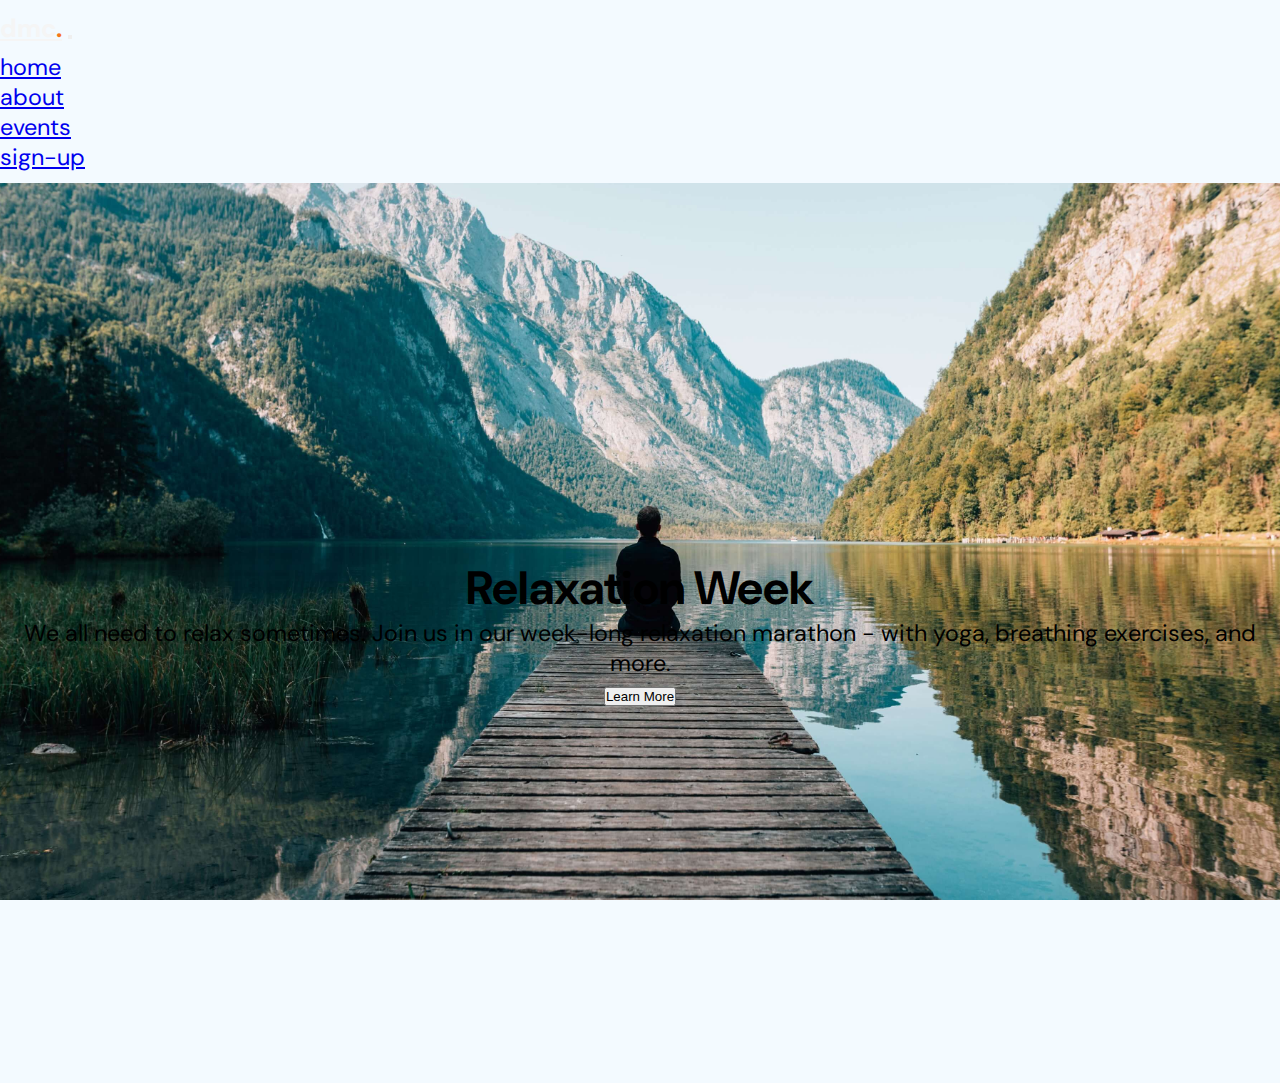
==== about.html @ 1278add2 "Start hero page" ====
<!DOCTYPE html>
<html lang="en">
  <head>
    <meta charset="UTF-8" />
    <meta http-equiv="X-UA-Compatible" content="IE=edge" />
    <meta name="viewport" content="width=device-width, initial-scale=1.0" />
    <link
      href="https://cdn.jsdelivr.net/npm/bootstrap@5.1.3/dist/css/bootstrap.min.css"
      rel="stylesheet"
      integrity="sha384-1BmE4kWBq78iYhFldvKuhfTAU6auU8tT94WrHftjDbrCEXSU1oBoqyl2QvZ6jIW3"
      crossorigin="anonymous"
    />
    <link rel="stylesheet" href="css/style.min.css" />
    <title>Home</title>
  </head>
  <body>
    <main>
      <nav class="navbar navbar-expand-lg navbar-dark fixed-top" id="nav">
        <div class="container">
          <a class="navbar-brand" id="icon" href="index.html"
            >dmc<span>.</span></a
          >
          <button
            class="navbar-toggler"
            type="button"
            data-bs-toggle="collapse"
            data-bs-target="#navbarSupportedContent"
            aria-controls="navbarSupportedContent"
            aria-expanded="false"
            aria-label="Toggle navigation"
          >
            <span class="navbar-toggler-icon"></span>
          </button>
          <div
            class="collapse navbar-collapse justify-content-end"
            id="navbarSupportedContent"
          >
            <ul class="navbar-nav mb-2 mb-lg-0">
              <li class="nav-item">
                <a class="nav-link" href="index.html">home</a>
              </li>
              <li class="nav-item">
                <a class="nav-link active" aria-current="page" href="about.html"
                  >about</a
                >
              </li>
              <li class="nav-item">
                <a class="nav-link" href="events.html">events</a>
              </li>
              <li class="nav-item">
                <a class="nav-link" href="sign-up.html">sign-up</a>
              </li>
            </ul>
          </div>
        </div>
      </nav>
      <div class="container hero">
        <div class="row">
          <h1 class="hero__title">Relaxation Week</h1>
          <p class="hero__subtitle">
            We all need to relax sometimes. Join us in our week-long relaxation
            marathon - with yoga, breathing exercises, and more.
          </p>
          <button class="hero__button">
            <span class="hero__button_texts">Learn More</span>
          </button>
        </div>
      </div>
    </main>
    <script
      src="https://cdn.jsdelivr.net/npm/bootstrap@5.1.3/dist/js/bootstrap.bundle.min.js"
      integrity="sha384-ka7Sk0Gln4gmtz2MlQnikT1wXgYsOg+OMhuP+IlRH9sENBO0LRn5q+8nbTov4+1p"
      crossorigin="anonymous"
    ></script>
  </body>
</html>
---- css/style.min.css ----
@import url("https://fonts.googleapis.com/css2?family=DM+Sans:wght@400;500;700&display=swap");*{padding:0;margin:0;box-sizing:border-box}html{scroll-behavior:smooth;font-size:16px}@media (min-width: 300px) and (max-width: 1499px){html{font-size:20.5px;font-size:calc( 16px + (25 - 16) * (100vw - 300px) / (1500 - 300))}}@media (min-width: 1500px){html{font-size:25px}}body{font-family:"DM Sans", sans-serif;color:black;background-color:#f3faff}#icon{font-weight:700;color:#f5f5f5;font-size:1.1rem}#icon span{color:#f5761a}.nav-item{font-size:1rem !important}.navbar-toggler:focus,.navbar-toggler:active,.navbar-toggler-icon:focus{outline:none;box-shadow:none}.navbar-dark .navbar-toggler{border-color:rgba(255,255,255,0)}.navbar-nav{padding-top:0.3rem}.navActive{background-color:#1e5b6d !important;padding-top:0.1rem !important;padding-bottom:0.1rem !important;box-shadow:0px 5px 23px 0px #16191e !important;transition:all 300ms ease-in}.navbar{background-color:transparent;padding-top:0.5rem;padding-bottom:0.5rem;box-shadow:0px 0px 0px 0px #16191e;transition:background-color 250ms ease-out, padding-top 250ms ease-out, padding-bottom 250ms ease-out, box-shadow 100ms ease-out}.hero{height:100vh;width:100vw;display:flex;justify-content:center;align-items:center;text-align:center;background-image:url("../img/s-migaj-Yui5vfKHuzs-unsplash.jpg");background-size:cover;background-position:center center;background-repeat:no-repeat;background-attachment:fixed}
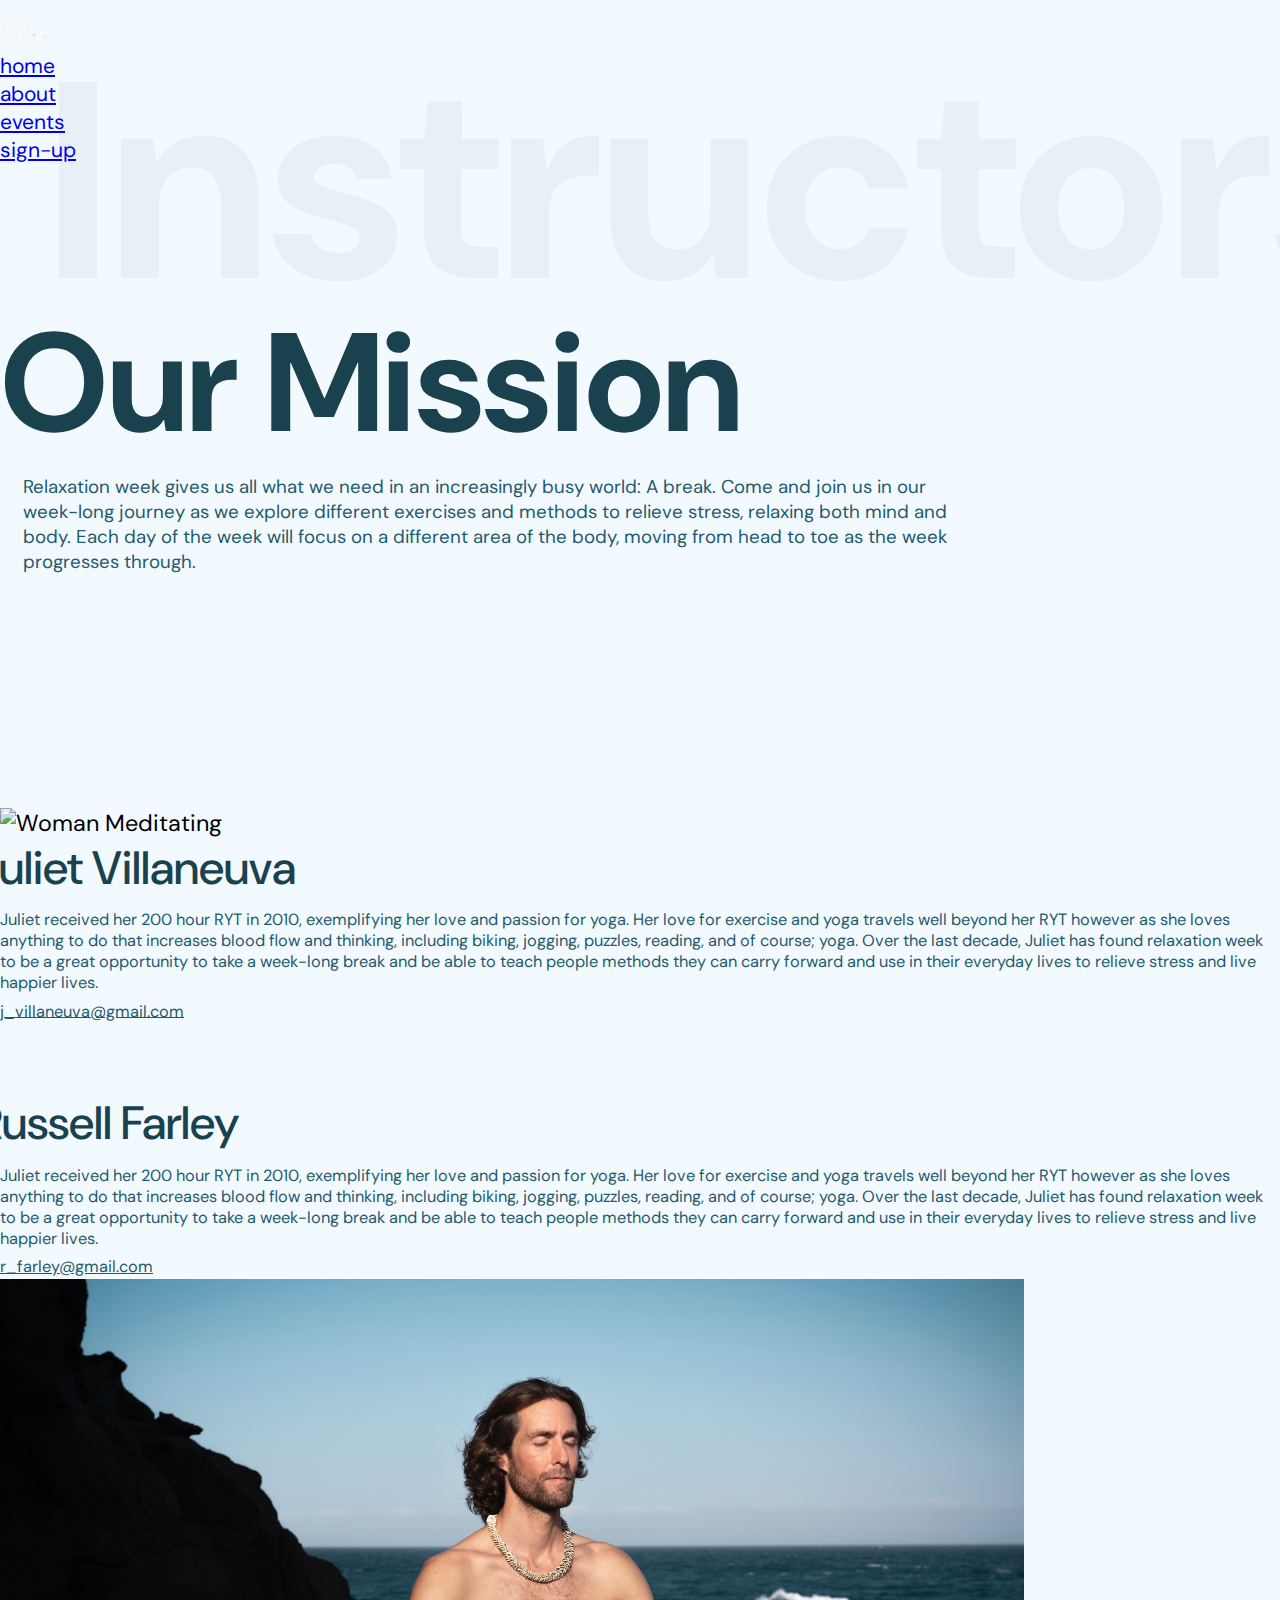
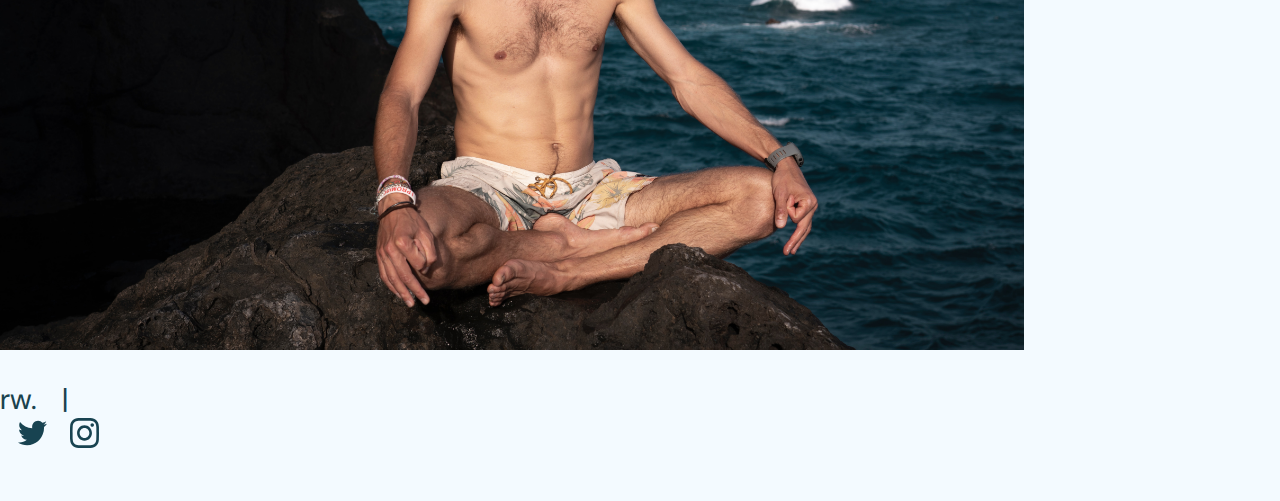
==== commit 049be6c6: "Finish instructors" ====
--- a/about.html
+++ b/about.html
@@ -18,7 +18,7 @@
       <nav class="navbar navbar-expand-lg navbar-dark fixed-top" id="nav">
         <div class="container">
           <a class="navbar-brand" id="icon" href="index.html"
-            >dmc<span>.</span></a
+            >rw<span>.</span></a
           >
           <button
             class="navbar-toggler"
@@ -37,12 +37,12 @@
           >
             <ul class="navbar-nav mb-2 mb-lg-0">
               <li class="nav-item">
-                <a class="nav-link" href="index.html">home</a>
+                <a class="nav-link active" aria-current="page" href="index.html"
+                  >home</a
+                >
               </li>
               <li class="nav-item">
-                <a class="nav-link active" aria-current="page" href="about.html"
-                  >about</a
-                >
+                <a class="nav-link" href="about.html">about</a>
               </li>
               <li class="nav-item">
                 <a class="nav-link" href="events.html">events</a>
@@ -54,16 +54,112 @@
           </div>
         </div>
       </nav>
-      <div class="container hero">
-        <div class="row">
-          <h1 class="hero__title">Relaxation Week</h1>
-          <p class="hero__subtitle">
-            We all need to relax sometimes. Join us in our week-long relaxation
-            marathon - with yoga, breathing exercises, and more.
-          </p>
-          <button class="hero__button">
-            <span class="hero__button_texts">Learn More</span>
-          </button>
+
+      <div class="container-fluid mission">
+        <div class="container">
+          <div class="row">
+            <div class="col-lg-12">
+              <h1 class="mission__title">Our Mission</h1>
+            </div>
+          </div>
+          <div class="row">
+            <div class="col-lg-12">
+              <p class="mission__text">
+                Relaxation week gives us all what we need in an increasingly
+                busy world: A break. Come and join us in our week-long journey
+                as we explore different exercises and methods to relieve stress,
+                relaxing both mind and body. Each day of the week will focus on
+                a different area of the body, moving from head to toe as the
+                week progresses through.
+              </p>
+            </div>
+          </div>
+        </div>
+      </div>
+
+      <div class="container-fluid instructors position-relative">
+        <div class="container">
+          <div class="row">
+            <div class="col-lg-12">
+              <h1 class="instructors__title">Instructors</h1>
+            </div>
+          </div>
+          <div class="row instructors__woman">
+            <div class="col-lg-6 d-flex justify-content-start">
+              <img
+                class="instructors__woman_image"
+                src="img/women_yoga3.jpg"
+                alt="Woman Meditating"
+              />
+            </div>
+            <div class="col-lg-6">
+              <h2 class="instructors__woman_name">Juliet Villaneuva</h2>
+              <p class="instructors__woman_text">
+                Juliet received her 200 hour RYT in 2010, exemplifying her love
+                and passion for yoga. Her love for exercise and yoga travels
+                well beyond her RYT however as she loves anything to do that
+                increases blood flow and thinking, including biking, jogging,
+                puzzles, reading, and of course; yoga. Over the last decade,
+                Juliet has found relaxation week to be a great opportunity to
+                take a week-long break and be able to teach people methods they
+                can carry forward and use in their everyday lives to relieve
+                stress and live happier lives.
+              </p>
+              <a
+                href="mailto:j_villaneuva@gmail.com"
+                class="instructors__woman_email"
+                ><span>j_villaneuva@gmail.com</span></a
+              >
+            </div>
+          </div>
+          <div class="row instructors__man d-flex justify-content-center">
+            <div class="col-lg-6">
+              <h2 class="instructors__man_name">Russell Farley</h2>
+              <p class="instructors__man_text">
+                Juliet received her 200 hour RYT in 2010, exemplifying her love
+                and passion for yoga. Her love for exercise and yoga travels
+                well beyond her RYT however as she loves anything to do that
+                increases blood flow and thinking, including biking, jogging,
+                puzzles, reading, and of course; yoga. Over the last decade,
+                Juliet has found relaxation week to be a great opportunity to
+                take a week-long break and be able to teach people methods they
+                can carry forward and use in their everyday lives to relieve
+                stress and live happier lives.
+              </p>
+              <a href="mailto:r_farley@gmail.com" class="instructors__man_email"
+                ><span>r_farley@gmail.com</span></a
+              >
+            </div>
+            <div class="col-lg-6 d-flex justify-content-center">
+              <img
+                class="instructors__man_image"
+                src="img/man_yoga2.jpg"
+                alt="Man Meditating"
+              />
+            </div>
+          </div>
+        </div>
+      </div>
+
+      <div class="container-fluid footer d-flex">
+        <div class="container">
+          <div class="row">
+            <div class="col-lg-12 d-flex justify-content-center">
+              <h5 class="footer__text">rw. <span>|</span></h5>
+              <a href="#">
+                <img
+                  class="footer__twitter"
+                  src="/svg/twitter.svg"
+                  alt="Twitter Logo"
+              /></a>
+              <a href="#"
+                ><img
+                  class="footer__instagram"
+                  src="/svg/instagram.svg"
+                  alt="Instagram Logo"
+              /></a>
+            </div>
+          </div>
         </div>
       </div>
     </main>
--- a/css/style.min.css
+++ b/css/style.min.css
@@ -1,4 +1,4 @@
-@import url("https://fonts.googleapis.com/css2?family=DM+Sans:wght@400;500;700&display=swap");*{padding:0;margin:0;box-sizing:border-box}html{scroll-behavior:smooth;font-size:16px}@media (min-width: 300px) and (max-width: 1499px){html{font-size:20.5px;font-size:calc(+@import url("https://fonts.googleapis.com/css2?family=DM+Sans:wght@400;500;700&display=swap");@keyframes bounce{0%,20%,50%,80%,100%{transform:translateY(0)}40%{transform:translateY(-10px)}60%{transform:translateY(-5px)}}*{padding:0;margin:0;box-sizing:border-box}html{scroll-behavior:smooth;font-size:16px}@media (min-width: 300px) and (max-width: 1499px){html{font-size:20.5px;font-size:calc(  16px + (25 - 16) *- (100vw - 300px) / (1500 - 300))}}@media (min-width: 1500px){html{font-size:25px}}body{font-family:"DM Sans", sans-serif;color:black;background-color:#f3faff}#icon{font-weight:700;color:#f5f5f5;font-size:1.1rem}#icon span{color:#f5761a}.nav-item{font-size:1rem !important}.navbar-toggler:focus,.navbar-toggler:active,.navbar-toggler-icon:focus{outline:none;box-shadow:none}.navbar-dark .navbar-toggler{border-color:rgba(255,255,255,0)}.navbar-nav{padding-top:0.3rem}.navActive{background-color:#1e5b6d !important;padding-top:0.1rem !important;padding-bottom:0.1rem !important;box-shadow:0px 5px 23px 0px #16191e !important;transition:all 300ms ease-in}.navbar{background-color:transparent;padding-top:0.5rem;padding-bottom:0.5rem;box-shadow:0px 0px 0px 0px #16191e;transition:background-color 250ms ease-out, padding-top 250ms ease-out,- padding-bottom 250ms ease-out, box-shadow 100ms ease-out}.hero{height:100vh;width:100vw;display:flex;justify-content:center;align-items:center;text-align:center;background-image:url("../img/s-migaj-Yui5vfKHuzs-unsplash.jpg");background-size:cover;background-position:center center;background-repeat:no-repeat;background-attachment:fixed}
+ (100vw - 300px) / (1500 - 300))}}@media (min-width: 1500px){html{font-size:25px}}body{font-family:"DM Sans", sans-serif;color:black;background-color:#f3faff;overflow-x:hidden}h1,h2,h3,p{margin:0}#icon{font-weight:700;color:#f5f5f5;font-size:1.1rem}#icon span{color:#e6e6fa}.nav-item{font-size:0.9rem !important}.navbar-toggler:focus,.navbar-toggler:active,.navbar-toggler-icon:focus{outline:none;box-shadow:none}.navbar-dark .navbar-toggler{border-color:rgba(255,255,255,0)}.navbar-nav{padding-top:0.3rem}.navActive{background-color:#1e5b6d !important;padding-top:0.1rem !important;padding-bottom:0.1rem !important;box-shadow:0px 5px 23px 0px #16191e !important;transition:all 300ms ease-in}.navbar{background-color:transparent;padding-top:0.5rem;padding-bottom:0.5rem;box-shadow:0px 0px 0px 0px #16191e;transition:background-color 250ms ease-out, padding-top 250ms ease-out,+ padding-bottom 250ms ease-out, box-shadow 100ms ease-out}.hero{position:relative;height:100vh;width:100vw;display:flex;justify-content:center;align-items:center;text-align:center;flex-direction:column;background-image:linear-gradient(to bottom, rgba(19,20,20,0.7), rgba(19,20,20,0.7)),url("../img/s-migaj-Yui5vfKHuzs-unsplash.jpg");background-size:cover;background-position:center center;background-repeat:no-repeat;background-attachment:fixed;color:#f5f5f5}.hero__title{font-weight:700;font-size:4rem;letter-spacing:-1px}.hero__subtitle{font-weight:400;font-size:0.8rem;max-width:36ch;margin-bottom:1rem}.hero__button{text-transform:capitalize;font-weight:500;border-radius:100px;display:inline-block;cursor:pointer;text-decoration:none;background-color:#387b8e;color:#f5f5f5;outline:none;border:none;font-size:0.7rem;width:6rem;padding:0.2rem 0;margin-bottom:10rem;transition:background-color 200ms ease-out}.hero__button:hover,.hero__button:focus{color:#f5f5f5;background-color:#2a5b69;transition:background-color 250ms ease-in}.hero__arrow{position:absolute;top:90%;left:49%;transform:translateX(-50%);width:2rem;animation:bounce 2s infinite}.message{text-align:center;padding:7rem 0}.message__main{color:#1e5b6d;font-size:1rem;font-weight:500}.message__line{padding-top:3rem;color:#19424e;font-size:8rem;font-weight:700}.message__line span{color:#42498f}.events{background:#194458;background:linear-gradient(90deg, #194458 0%, #11394b 100%);background:-webkit-linear-gradient(90deg, #194458 0%, #11394b 100%);color:#f5f5f5;padding:2rem 0 3rem}.events__title{font-weight:500;text-align:center;font-size:3rem;padding-bottom:1.5rem}.events__meditation{background-image:url(../svg/meditation_bg.svg);background-size:contain;background-repeat:no-repeat;background-position:center;text-align:center;padding:3.25rem}.events__meditation_title{font-size:1.75rem;padding-bottom:0.5rem}.events__meditation_subtitle{font-weight:400;color:#efefef;font-size:0.8rem;padding-bottom:0.5rem}.events__yoga{background-image:url(../svg/yoga_bg.svg);background-size:contain;background-repeat:no-repeat;background-position:center;text-align:center;padding:3.25rem}.events__yoga_title{font-size:1.75rem;padding-bottom:0.5rem}.events__yoga_subtitle{font-weight:400;font-size:0.8rem;color:#efefef;padding-bottom:0.5rem}.events__exercise{background-image:url(../svg/exercise_bg.svg);background-size:contain;background-repeat:no-repeat;background-position:center;text-align:center;padding:3.25rem}.events__exercise_title{font-size:1.75rem;padding-bottom:0.5rem}.events__exercise_subtitle{font-weight:400;font-size:0.8rem;color:#efefef;padding-bottom:0.5rem}.events__button{text-transform:capitalize;font-weight:500;border-radius:100px;display:inline-block;cursor:pointer;text-decoration:none;background-color:transparent;color:#f5f5f5;outline:none;border:2px solid #f5f5f5;font-size:0.7rem;width:70%;padding:0.2rem 0;transition:background-color 200ms ease-out, color 200ms ease-out}.events__button:hover,.events__button:focus{color:#1e5b6d;background-color:#f5f5f5;transition:background-color 250ms ease-in, color 250ms ease-in}.countdown{background-color:#f3faff;padding:2rem 1rem 3rem}.countdown__title{color:#19424e;font-weight:500;font-size:2rem;padding-bottom:1rem;text-align:center}.countdown__container{text-align:center;padding:0 4rem}.countdown__numbers{color:#19424e;font-weight:500;margin:0;font-size:2.5rem}.countdown__labels{color:#707070;font-weight:400;font-size:0.6rem}.countdown__button{text-align:center;text-transform:capitalize;font-weight:500;border-radius:100px;display:inline-block;cursor:pointer;text-decoration:none;background-color:#19424e;color:#f5f5f5;outline:none;border:none;font-size:1rem;width:8rem;padding:0.2rem 0;transition:background-color 200ms ease-out}.countdown__button:hover,.countdown__button:focus{color:#f5f5f5;background-color:#0d2127;transition:background-color 250ms ease-in}.footer{color:#19424e;padding:1rem 0 2rem}.footer__text{font-size:1.25rem;font-weight:400;margin:0}.footer__text span{padding-left:0.75rem}.footer__twitter,.footer__instagram{filter:invert(24%) sepia(7%) saturate(3116%) hue-rotate(148deg) brightness(98%) contrast(103%);width:1.25rem;margin-left:0.75rem}.mission{background-color:#f3faff;padding-top:5rem}.mission__title{color:#19424e;font-size:6rem;font-weight:700}.mission__text{color:#1e5b6d;font-size:0.8rem;font-weight:400;padding-left:1rem;max-width:75ch}.instructors{background-color:#f3faff;padding-top:2rem}.instructors__title{color:rgba(37,89,104,0.06);font-size:12rem;position:absolute;top:0;left:2rem;z-index:1}.instructors__woman{position:relative;z-index:10;padding-top:8rem}.instructors__woman_image{width:90%;object-fit:contain;height:auto}.instructors__woman_name{color:#19424e;font-size:2rem;font-weight:500;margin-left:-1rem}.instructors__woman_text{padding-top:0.5rem;color:#1e5b6d;font-size:0.7rem;font-weight:400}.instructors__woman_email{padding-top:0.5rem;color:#1e5b6d;font-size:0.7rem;font-weight:400;text-decoration:underline}.instructors__woman_email:hover,.instructors__woman_email:focus{color:#19424e;transition:color 200ms ease-in}.instructors__man{position:relative;z-index:10;padding-top:3rem}.instructors__man_image{width:80%;height:auto;object-fit:contain}.instructors__man_name{color:#19424e;font-size:2rem;font-weight:500;margin-left:-1rem}.instructors__man_text{padding-top:0.5rem;color:#1e5b6d;font-size:0.7rem;font-weight:400}.instructors__man_email{padding-top:0.5rem;color:#1e5b6d;font-size:0.7rem;font-weight:400;text-decoration:underline}.instructors__man_email:hover,.instructors__man_email:focus{color:#19424e;transition:color 200ms ease-in}
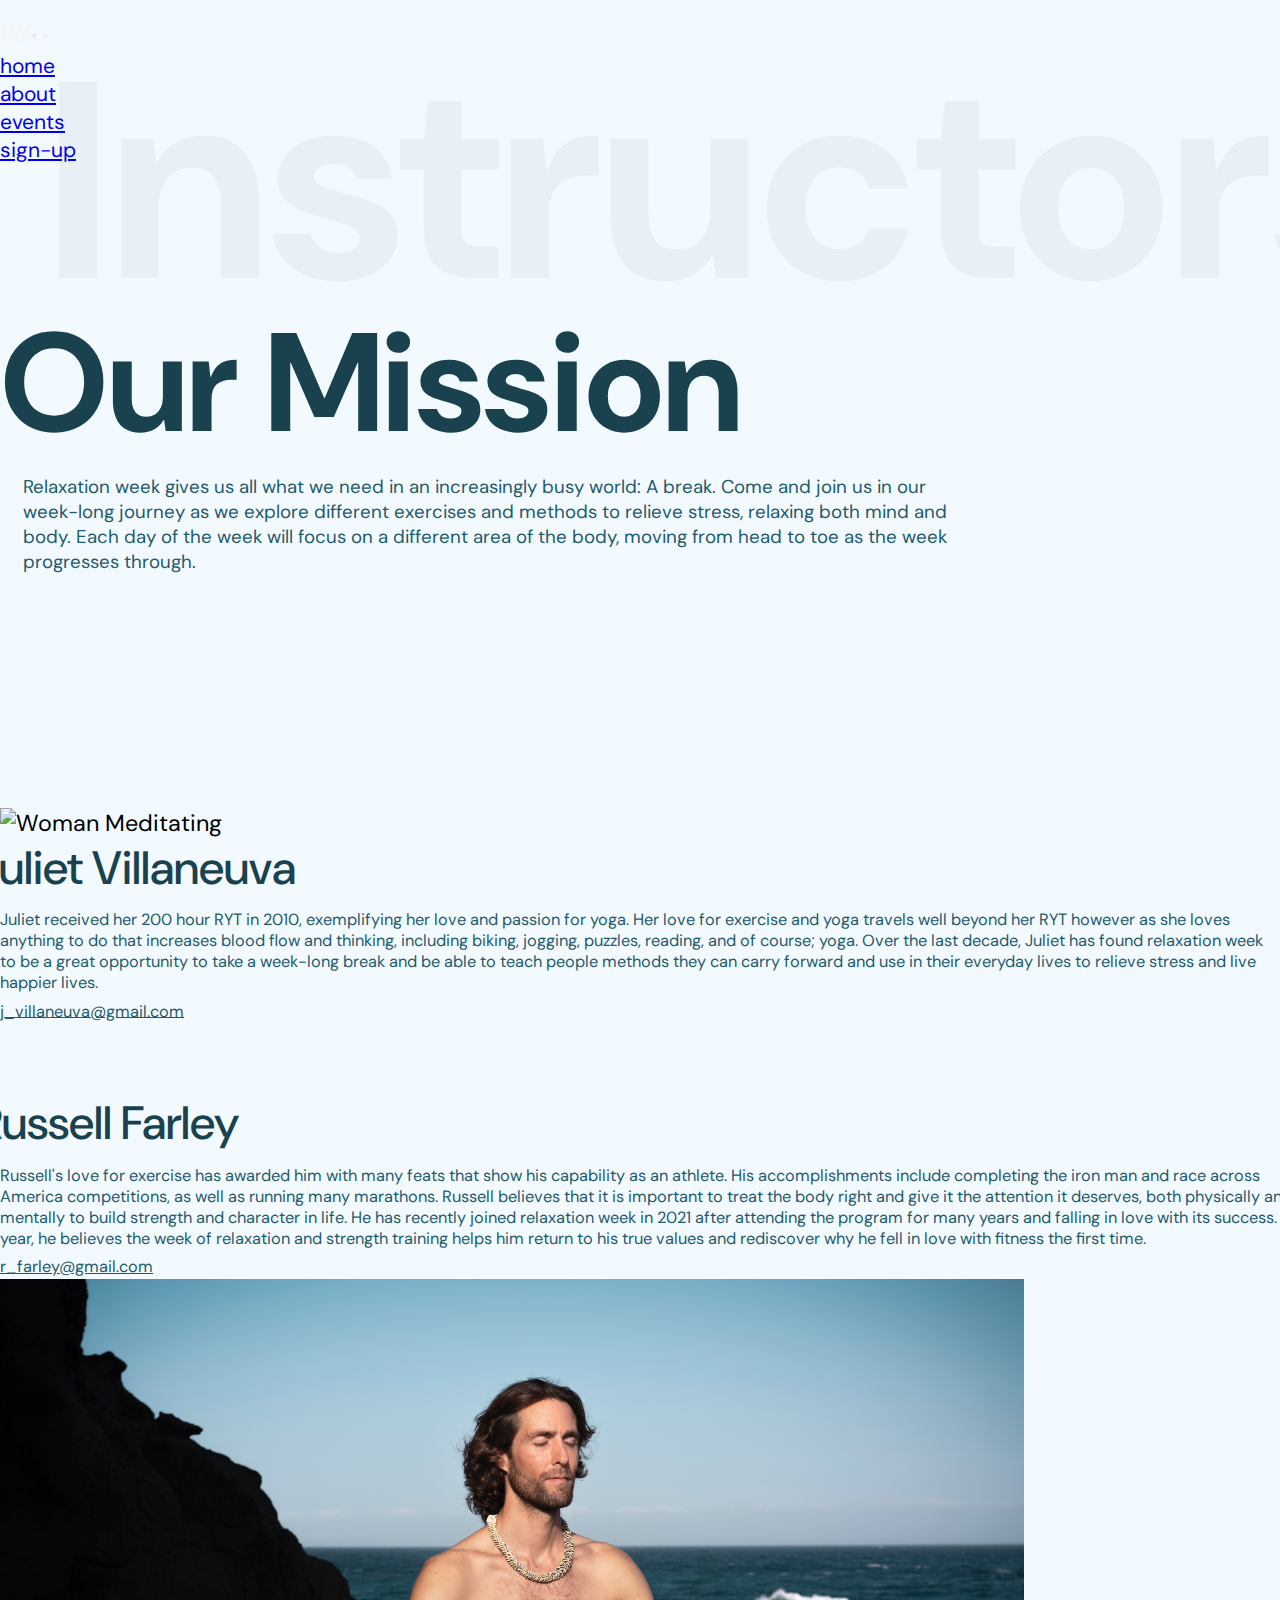
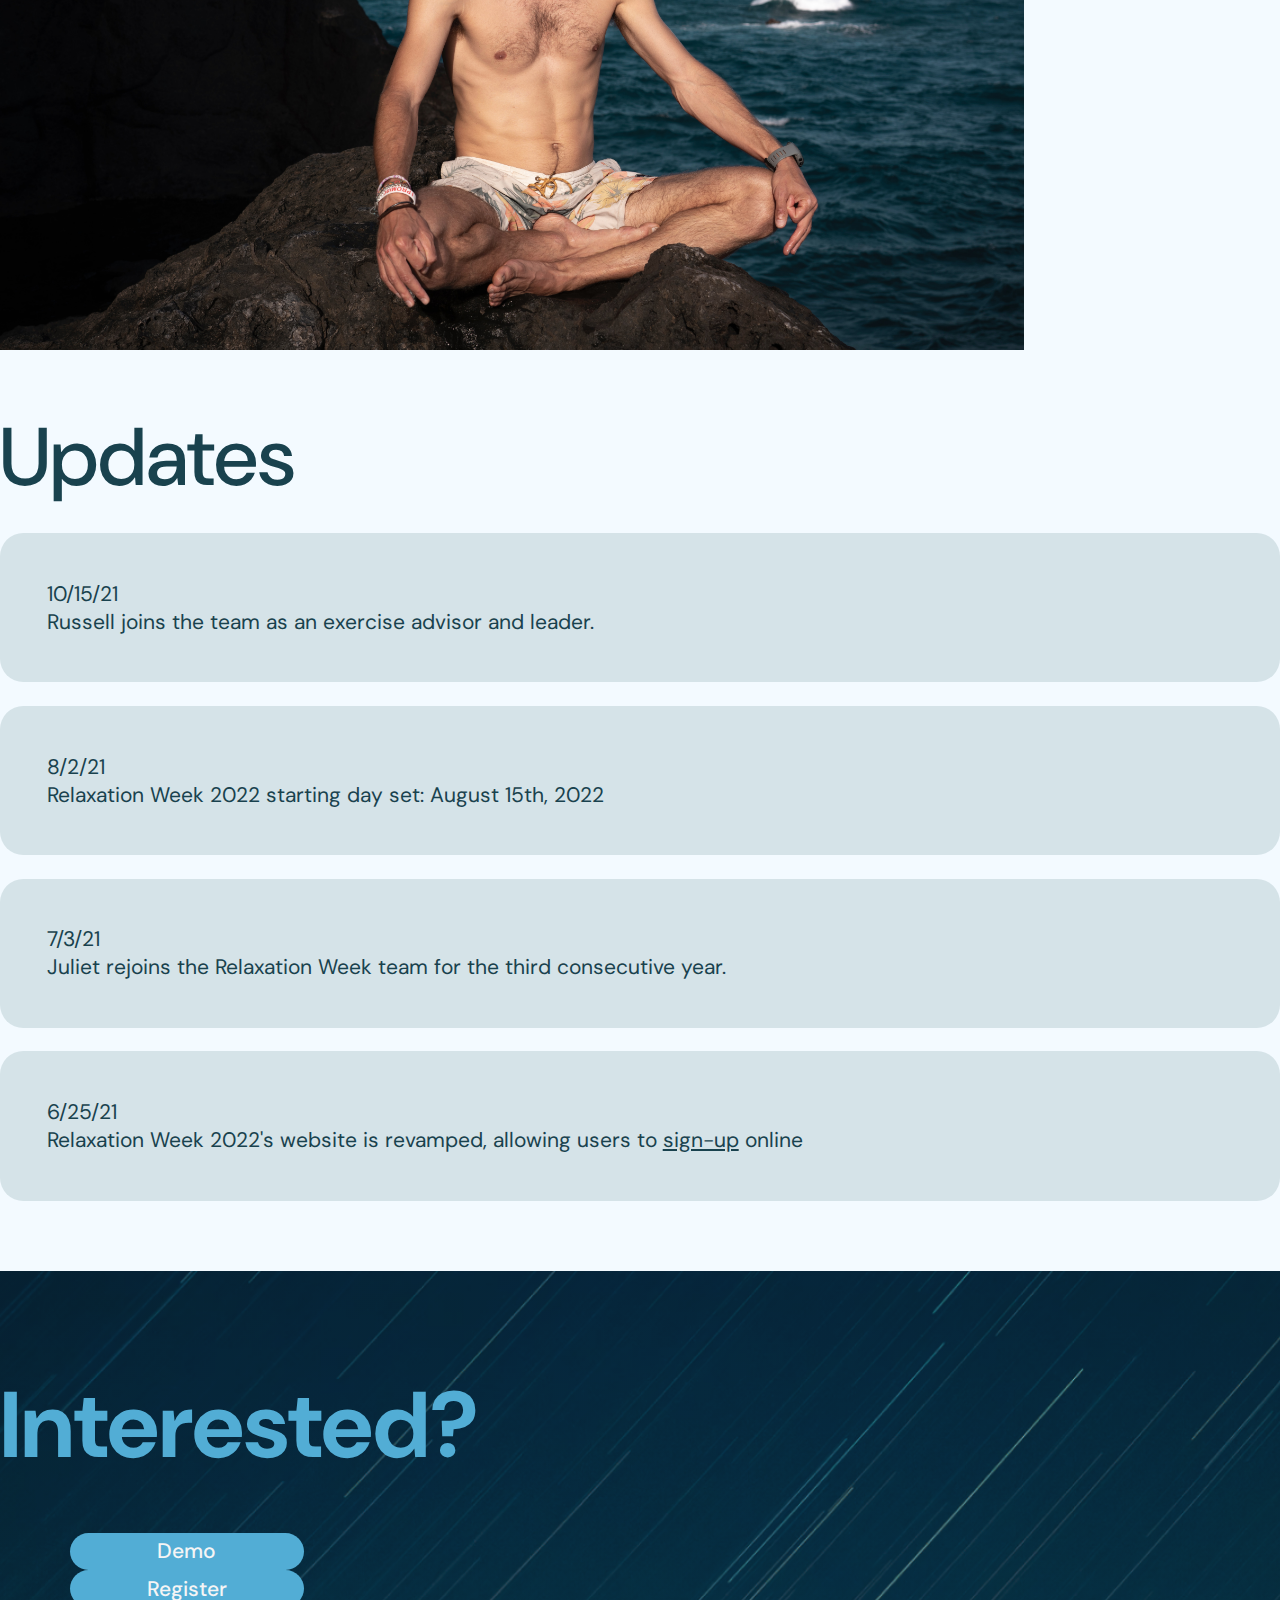
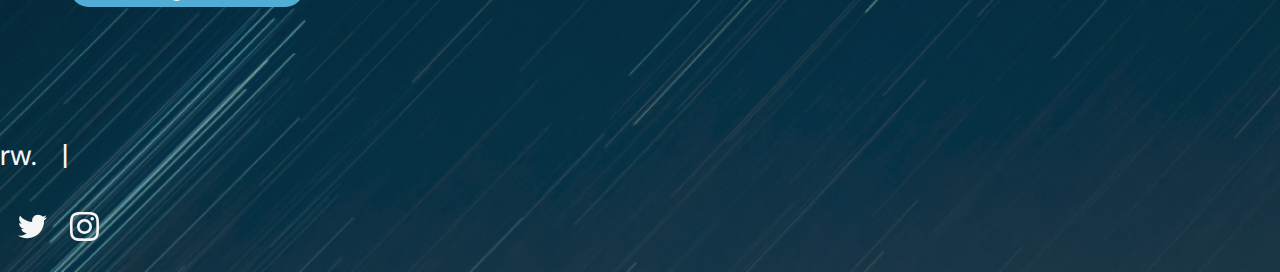
==== commit 24d899cb: "Finish about page" ====
--- a/about.html
+++ b/about.html
@@ -113,18 +113,21 @@
             </div>
           </div>
           <div class="row instructors__man d-flex justify-content-center">
-            <div class="col-lg-6">
+            <div class="col-lg-6 instructors__man_fix">
               <h2 class="instructors__man_name">Russell Farley</h2>
               <p class="instructors__man_text">
-                Juliet received her 200 hour RYT in 2010, exemplifying her love
-                and passion for yoga. Her love for exercise and yoga travels
-                well beyond her RYT however as she loves anything to do that
-                increases blood flow and thinking, including biking, jogging,
-                puzzles, reading, and of course; yoga. Over the last decade,
-                Juliet has found relaxation week to be a great opportunity to
-                take a week-long break and be able to teach people methods they
-                can carry forward and use in their everyday lives to relieve
-                stress and live happier lives.
+                Russell's love for exercise has awarded him with many feats that
+                show his capability as an athlete. His accomplishments include
+                completing the iron man and race across America competitions, as
+                well as running many marathons. Russell believes that it is
+                important to treat the body right and give it the attention it
+                deserves, both physically and mentally to build strength and
+                character in life. He has recently joined relaxation week in
+                2021 after attending the program for many years and falling in
+                love with its success. Each year, he believes the week of
+                relaxation and strength training helps him return to his true
+                values and rediscover why he fell in love with fitness the first
+                time.
               </p>
               <a href="mailto:r_farley@gmail.com" class="instructors__man_email"
                 ><span>r_farley@gmail.com</span></a
@@ -141,23 +144,93 @@
         </div>
       </div>
 
-      <div class="container-fluid footer d-flex">
-        <div class="container">
+      <div class="container-fluid updates">
+        <div class="container">
+          <div class="row">
+            <div class="col-lg-12">
+              <h2 class="updates__title">Updates</h2>
+            </div>
+          </div>
+          <div class="row">
+            <div class="col-lg-12 d-flex updates__bg">
+              <div class="col-2">
+                <p class="updates__date">10/15/21</p>
+              </div>
+              <div class="col-10">
+                <p class="updates__text">
+                  Russell joins the team as an exercise advisor and leader.
+                </p>
+              </div>
+            </div>
+          </div>
+          <div class="row">
+            <div class="col-lg-12 d-flex updates__bg">
+              <div class="col-2 updates__date">8/2/21</div>
+              <div class="col-10 updates__text">
+                Relaxation Week 2022 starting day set: August 15th, 2022
+              </div>
+            </div>
+          </div>
+          <div class="row">
+            <div class="col-lg-12 d-flex updates__bg">
+              <div class="col-2 updates__date">7/3/21</div>
+              <div class="col-10 updates__text">
+                Juliet rejoins the Relaxation Week team for the third
+                consecutive year.
+              </div>
+            </div>
+          </div>
+          <div class="row">
+            <div class="col-lg-12 d-flex updates__bg">
+              <div class="col-2 updates__date">6/25/21</div>
+              <div class="col-10 updates__text">
+                Relaxation Week 2022's website is revamped, allowing users to
+                <a href="sign-up.html" class="updates__text_link">sign-up</a>
+                online
+              </div>
+            </div>
+          </div>
+        </div>
+      </div>
+
+      <div class="container-fluid interested">
+        <div class="container interested__container">
           <div class="row">
             <div class="col-lg-12 d-flex justify-content-center">
-              <h5 class="footer__text">rw. <span>|</span></h5>
-              <a href="#">
-                <img
-                  class="footer__twitter"
-                  src="/svg/twitter.svg"
-                  alt="Twitter Logo"
-              /></a>
-              <a href="#"
-                ><img
-                  class="footer__instagram"
-                  src="/svg/instagram.svg"
-                  alt="Instagram Logo"
-              /></a>
+              <h2 class="interested__title">Interested?</h2>
+            </div>
+          </div>
+          <div class="row">
+            <div class="col-lg-6 d-flex justify-content-end px-2">
+              <a href="demo.html" class="interested__button">Demo</a>
+            </div>
+            <div class="col-lg-6 d-flex justify-content-start">
+              <a href="sign-up.html" class="interested__button">Register</a>
+            </div>
+          </div>
+        </div>
+        <div class="container-fluid footer d-flex" id="about-footer">
+          <div class="container">
+            <div class="row">
+              <div class="col-lg-12 d-flex justify-content-center">
+                <h5 class="footer__text" id="about-footer-text">
+                  rw. <span>|</span>
+                </h5>
+                <a href="#">
+                  <img
+                    class="footer__twitter"
+                    src="/svg/twitter.svg"
+                    alt="Twitter Logo"
+                    id="about-footer-img"
+                /></a>
+                <a href="#"
+                  ><img
+                    class="footer__instagram"
+                    src="/svg/instagram.svg"
+                    alt="Instagram Logo"
+                    id="about-footer-img"
+                /></a>
+              </div>
             </div>
           </div>
         </div>
--- a/css/style.min.css
+++ b/css/style.min.css
@@ -1,4 +1,4 @@
 @import url("https://fonts.googleapis.com/css2?family=DM+Sans:wght@400;500;700&display=swap");@keyframes bounce{0%,20%,50%,80%,100%{transform:translateY(0)}40%{transform:translateY(-10px)}60%{transform:translateY(-5px)}}*{padding:0;margin:0;box-sizing:border-box}html{scroll-behavior:smooth;font-size:16px}@media (min-width: 300px) and (max-width: 1499px){html{font-size:20.5px;font-size:calc(  16px + (25 - 16) *  (100vw - 300px) / (1500 - 300))}}@media (min-width: 1500px){html{font-size:25px}}body{font-family:"DM Sans", sans-serif;color:black;background-color:#f3faff;overflow-x:hidden}h1,h2,h3,p{margin:0}#icon{font-weight:700;color:#f5f5f5;font-size:1.1rem}#icon span{color:#e6e6fa}.nav-item{font-size:0.9rem !important}.navbar-toggler:focus,.navbar-toggler:active,.navbar-toggler-icon:focus{outline:none;box-shadow:none}.navbar-dark .navbar-toggler{border-color:rgba(255,255,255,0)}.navbar-nav{padding-top:0.3rem}.navActive{background-color:#1e5b6d !important;padding-top:0.1rem !important;padding-bottom:0.1rem !important;box-shadow:0px 5px 23px 0px #16191e !important;transition:all 300ms ease-in}.navbar{background-color:transparent;padding-top:0.5rem;padding-bottom:0.5rem;box-shadow:0px 0px 0px 0px #16191e;transition:background-color 250ms ease-out, padding-top 250ms ease-out,- padding-bottom 250ms ease-out, box-shadow 100ms ease-out}.hero{position:relative;height:100vh;width:100vw;display:flex;justify-content:center;align-items:center;text-align:center;flex-direction:column;background-image:linear-gradient(to bottom, rgba(19,20,20,0.7), rgba(19,20,20,0.7)),url("../img/s-migaj-Yui5vfKHuzs-unsplash.jpg");background-size:cover;background-position:center center;background-repeat:no-repeat;background-attachment:fixed;color:#f5f5f5}.hero__title{font-weight:700;font-size:4rem;letter-spacing:-1px}.hero__subtitle{font-weight:400;font-size:0.8rem;max-width:36ch;margin-bottom:1rem}.hero__button{text-transform:capitalize;font-weight:500;border-radius:100px;display:inline-block;cursor:pointer;text-decoration:none;background-color:#387b8e;color:#f5f5f5;outline:none;border:none;font-size:0.7rem;width:6rem;padding:0.2rem 0;margin-bottom:10rem;transition:background-color 200ms ease-out}.hero__button:hover,.hero__button:focus{color:#f5f5f5;background-color:#2a5b69;transition:background-color 250ms ease-in}.hero__arrow{position:absolute;top:90%;left:49%;transform:translateX(-50%);width:2rem;animation:bounce 2s infinite}.message{text-align:center;padding:7rem 0}.message__main{color:#1e5b6d;font-size:1rem;font-weight:500}.message__line{padding-top:3rem;color:#19424e;font-size:8rem;font-weight:700}.message__line span{color:#42498f}.events{background:#194458;background:linear-gradient(90deg, #194458 0%, #11394b 100%);background:-webkit-linear-gradient(90deg, #194458 0%, #11394b 100%);color:#f5f5f5;padding:2rem 0 3rem}.events__title{font-weight:500;text-align:center;font-size:3rem;padding-bottom:1.5rem}.events__meditation{background-image:url(../svg/meditation_bg.svg);background-size:contain;background-repeat:no-repeat;background-position:center;text-align:center;padding:3.25rem}.events__meditation_title{font-size:1.75rem;padding-bottom:0.5rem}.events__meditation_subtitle{font-weight:400;color:#efefef;font-size:0.8rem;padding-bottom:0.5rem}.events__yoga{background-image:url(../svg/yoga_bg.svg);background-size:contain;background-repeat:no-repeat;background-position:center;text-align:center;padding:3.25rem}.events__yoga_title{font-size:1.75rem;padding-bottom:0.5rem}.events__yoga_subtitle{font-weight:400;font-size:0.8rem;color:#efefef;padding-bottom:0.5rem}.events__exercise{background-image:url(../svg/exercise_bg.svg);background-size:contain;background-repeat:no-repeat;background-position:center;text-align:center;padding:3.25rem}.events__exercise_title{font-size:1.75rem;padding-bottom:0.5rem}.events__exercise_subtitle{font-weight:400;font-size:0.8rem;color:#efefef;padding-bottom:0.5rem}.events__button{text-transform:capitalize;font-weight:500;border-radius:100px;display:inline-block;cursor:pointer;text-decoration:none;background-color:transparent;color:#f5f5f5;outline:none;border:2px solid #f5f5f5;font-size:0.7rem;width:70%;padding:0.2rem 0;transition:background-color 200ms ease-out, color 200ms ease-out}.events__button:hover,.events__button:focus{color:#1e5b6d;background-color:#f5f5f5;transition:background-color 250ms ease-in, color 250ms ease-in}.countdown{background-color:#f3faff;padding:2rem 1rem 3rem}.countdown__title{color:#19424e;font-weight:500;font-size:2rem;padding-bottom:1rem;text-align:center}.countdown__container{text-align:center;padding:0 4rem}.countdown__numbers{color:#19424e;font-weight:500;margin:0;font-size:2.5rem}.countdown__labels{color:#707070;font-weight:400;font-size:0.6rem}.countdown__button{text-align:center;text-transform:capitalize;font-weight:500;border-radius:100px;display:inline-block;cursor:pointer;text-decoration:none;background-color:#19424e;color:#f5f5f5;outline:none;border:none;font-size:1rem;width:8rem;padding:0.2rem 0;transition:background-color 200ms ease-out}.countdown__button:hover,.countdown__button:focus{color:#f5f5f5;background-color:#0d2127;transition:background-color 250ms ease-in}.footer{color:#19424e;padding:1rem 0 2rem}.footer__text{font-size:1.25rem;font-weight:400;margin:0}.footer__text span{padding-left:0.75rem}.footer__twitter,.footer__instagram{filter:invert(24%) sepia(7%) saturate(3116%) hue-rotate(148deg) brightness(98%) contrast(103%);width:1.25rem;margin-left:0.75rem}.mission{background-color:#f3faff;padding-top:5rem}.mission__title{color:#19424e;font-size:6rem;font-weight:700}.mission__text{color:#1e5b6d;font-size:0.8rem;font-weight:400;padding-left:1rem;max-width:75ch}.instructors{background-color:#f3faff;padding-top:2rem}.instructors__title{color:rgba(37,89,104,0.06);font-size:12rem;position:absolute;top:0;left:2rem;z-index:1}.instructors__woman{position:relative;z-index:10;padding-top:8rem}.instructors__woman_image{width:90%;object-fit:contain;height:auto}.instructors__woman_name{color:#19424e;font-size:2rem;font-weight:500;margin-left:-1rem}.instructors__woman_text{padding-top:0.5rem;color:#1e5b6d;font-size:0.7rem;font-weight:400}.instructors__woman_email{padding-top:0.5rem;color:#1e5b6d;font-size:0.7rem;font-weight:400;text-decoration:underline}.instructors__woman_email:hover,.instructors__woman_email:focus{color:#19424e;transition:color 200ms ease-in}.instructors__man{position:relative;z-index:10;padding-top:3rem}.instructors__man_image{width:80%;height:auto;object-fit:contain}.instructors__man_name{color:#19424e;font-size:2rem;font-weight:500;margin-left:-1rem}.instructors__man_text{padding-top:0.5rem;color:#1e5b6d;font-size:0.7rem;font-weight:400}.instructors__man_email{padding-top:0.5rem;color:#1e5b6d;font-size:0.7rem;font-weight:400;text-decoration:underline}.instructors__man_email:hover,.instructors__man_email:focus{color:#19424e;transition:color 200ms ease-in}
+ padding-bottom 250ms ease-out, box-shadow 100ms ease-out}.hero{position:relative;height:100vh;width:100vw;display:flex;justify-content:center;align-items:center;text-align:center;flex-direction:column;background-image:linear-gradient(to bottom, rgba(19,20,20,0.7), rgba(19,20,20,0.7)),url("../img/s-migaj-Yui5vfKHuzs-unsplash.jpg");background-size:cover;background-position:center center;background-repeat:no-repeat;background-attachment:fixed;color:#f5f5f5}.hero__title{font-weight:700;font-size:4rem;letter-spacing:-1px}.hero__subtitle{font-weight:400;font-size:0.8rem;max-width:36ch;margin-bottom:1rem}.hero__button{text-transform:capitalize;font-weight:500;border-radius:100px;display:inline-block;cursor:pointer;text-decoration:none;background-color:#387b8e;color:#f5f5f5;outline:none;border:none;font-size:0.7rem;width:6rem;padding:0.2rem 0;margin-bottom:10rem;transition:background-color 200ms ease-out}.hero__button:hover,.hero__button:focus{color:#f5f5f5;background-color:#2a5b69;transition:background-color 250ms ease-in}.hero__arrow{position:absolute;top:90%;left:49%;transform:translateX(-50%);width:2rem;animation:bounce 2s infinite}.message{text-align:center;padding:7rem 0}.message__main{color:#1e5b6d;font-size:1rem;font-weight:500}.message__line{padding-top:3rem;color:#19424e;font-size:8rem;font-weight:700}.message__line span{color:#42498f}.events{background:#194458;background:linear-gradient(90deg, #194458 0%, #11394b 100%);background:-webkit-linear-gradient(90deg, #194458 0%, #11394b 100%);color:#f5f5f5;padding:2rem 0 3rem}.events__title{font-weight:500;text-align:center;font-size:3rem;padding-bottom:1.5rem}.events__meditation{background-image:url(../svg/meditation_bg.svg);background-size:contain;background-repeat:no-repeat;background-position:center;text-align:center;padding:3.25rem}.events__meditation_title{font-size:1.75rem;padding-bottom:0.5rem}.events__meditation_subtitle{font-weight:400;color:#efefef;font-size:0.8rem;padding-bottom:0.5rem}.events__yoga{background-image:url(../svg/yoga_bg.svg);background-size:contain;background-repeat:no-repeat;background-position:center;text-align:center;padding:3.25rem}.events__yoga_title{font-size:1.75rem;padding-bottom:0.5rem}.events__yoga_subtitle{font-weight:400;font-size:0.8rem;color:#efefef;padding-bottom:0.5rem}.events__exercise{background-image:url(../svg/exercise_bg.svg);background-size:contain;background-repeat:no-repeat;background-position:center;text-align:center;padding:3.25rem}.events__exercise_title{font-size:1.75rem;padding-bottom:0.5rem}.events__exercise_subtitle{font-weight:400;font-size:0.8rem;color:#efefef;padding-bottom:0.5rem}.events__button{text-transform:capitalize;font-weight:500;border-radius:100px;display:inline-block;cursor:pointer;text-decoration:none;background-color:transparent;color:#f5f5f5;outline:none;border:2px solid #f5f5f5;font-size:0.7rem;width:70%;padding:0.2rem 0;transition:background-color 200ms ease-out, color 200ms ease-out}.events__button:hover,.events__button:focus{color:#1e5b6d;background-color:#f5f5f5;transition:background-color 250ms ease-in, color 250ms ease-in}.countdown{background-color:#f3faff;padding:2rem 1rem 3rem}.countdown__title{color:#19424e;font-weight:500;font-size:2rem;padding-bottom:1rem;text-align:center}.countdown__container{text-align:center;padding:0 4rem}.countdown__numbers{color:#19424e;font-weight:500;margin:0;font-size:2.5rem}.countdown__labels{color:#707070;font-weight:400;font-size:0.6rem}.countdown__button{text-align:center;text-transform:capitalize;font-weight:500;border-radius:100px;display:inline-block;cursor:pointer;text-decoration:none;background-color:#19424e;color:#f5f5f5;outline:none;border:none;font-size:1rem;width:8rem;padding:0.2rem 0;transition:background-color 200ms ease-out}.countdown__button:hover,.countdown__button:focus{color:#f5f5f5;background-color:#0d2127;transition:background-color 250ms ease-in}.footer{color:#19424e;padding:1rem 0 2rem}.footer__text{font-size:1.25rem;font-weight:400;margin:0}.footer__text span{padding-left:0.75rem}.footer__twitter,.footer__instagram{filter:invert(24%) sepia(7%) saturate(3116%) hue-rotate(148deg) brightness(98%) contrast(103%);width:1.25rem;margin-left:0.75rem}.mission{background-color:#f3faff;padding-top:5rem}.mission__title{color:#19424e;font-size:6rem;font-weight:700}.mission__text{color:#1e5b6d;font-size:0.8rem;font-weight:400;padding-left:1rem;max-width:75ch}.instructors{background-color:#f3faff;padding-top:2rem}.instructors__title{color:rgba(37,89,104,0.06);font-size:12rem;position:absolute;top:0;left:2rem;z-index:1}.instructors__woman{position:relative;z-index:10;padding-top:8rem}.instructors__woman_image{width:90%;object-fit:contain;height:auto}.instructors__woman_name{color:#19424e;font-size:2rem;font-weight:500;margin-left:-1rem}.instructors__woman_text{padding-top:0.5rem;color:#1e5b6d;font-size:0.7rem;font-weight:400}.instructors__woman_email{padding-top:0.5rem;color:#1e5b6d;font-size:0.7rem;font-weight:400;text-decoration:underline}.instructors__woman_email:hover,.instructors__woman_email:focus{color:#19424e;transition:color 200ms ease-in}.instructors__man{position:relative;z-index:10;padding-top:3rem}.instructors__man_image{width:80%;height:auto;object-fit:contain}.instructors__man_name{color:#19424e;font-size:2rem;font-weight:500;margin-left:-1rem}.instructors__man_text{padding-top:0.5rem;color:#1e5b6d;font-size:0.7rem;font-weight:400}.instructors__man_email{padding-top:0.5rem;color:#1e5b6d;font-size:0.7rem;font-weight:400;text-decoration:underline}.instructors__man_email:hover,.instructors__man_email:focus{color:#19424e;transition:color 200ms ease-in}.instructors__man_fix{margin-right:-2rem}.updates{padding:2rem 0}.updates__title{color:#19424e;font-size:3.5rem;font-weight:500}.updates__bg{background-color:#d5e3e8;border-radius:1rem;padding:2rem;margin:1rem 0}.updates__date{color:#19424e;font-size:0.9rem}.updates__text{color:#19424e;font-size:0.9rem}.updates__text_link{text-decoration:underline;color:inherit}.updates__text_link:hover,.updates__text_link:focus{color:#19424e;transition:color 200ms ease-in}.interested{background-image:linear-gradient(to bottom, rgba(19,20,20,0.3), rgba(19,20,20,0.3)),url(../img/starry_bg.png);background-repeat:no-repeat;background-position:center;background-size:cover}.interested__container{padding:4rem 0 3rem}.interested__title{color:#52add5;font-size:4rem;font-weight:700;padding-bottom:2rem}.interested__button{color:#f5f5f5;text-align:center;text-transform:capitalize;font-weight:500;border-radius:100px;display:inline-block;cursor:pointer;text-decoration:none;background-color:#52add5;outline:none;border:none;font-size:0.9rem;width:10rem;padding:0.2rem 0;transition:background-color 200ms ease-out;margin:0 3rem}.interested__button:hover,.interested__button:focus{color:#f5f5f5;background-color:#3097c4;transition:background-color 250ms ease-in}.interested #about-footer{padding-bottom:1rem}.interested #about-footer-text{margin-top:1.5rem;color:#f5f5f5}.interested #about-footer-img{margin-top:1.65rem;filter:invert(99%) sepia(4%) saturate(1123%) hue-rotate(239deg) brightness(115%) contrast(92%)}
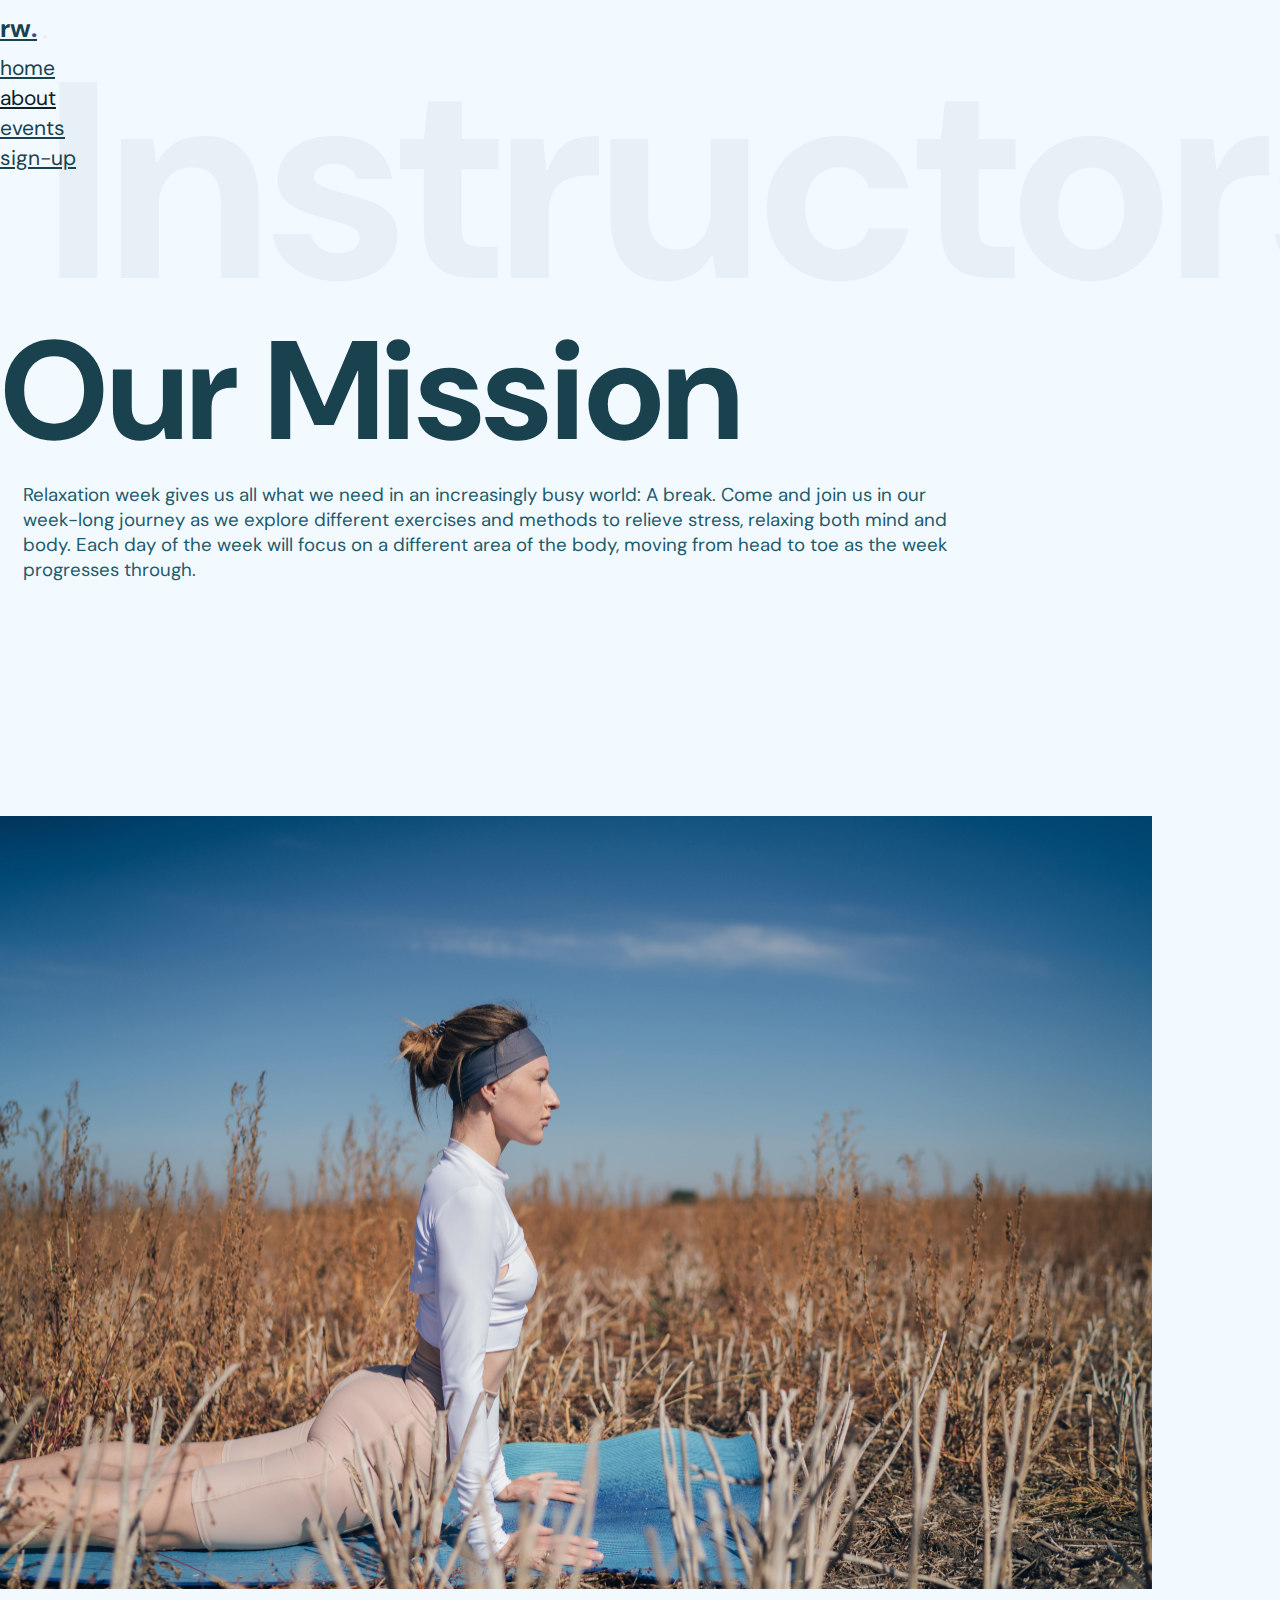
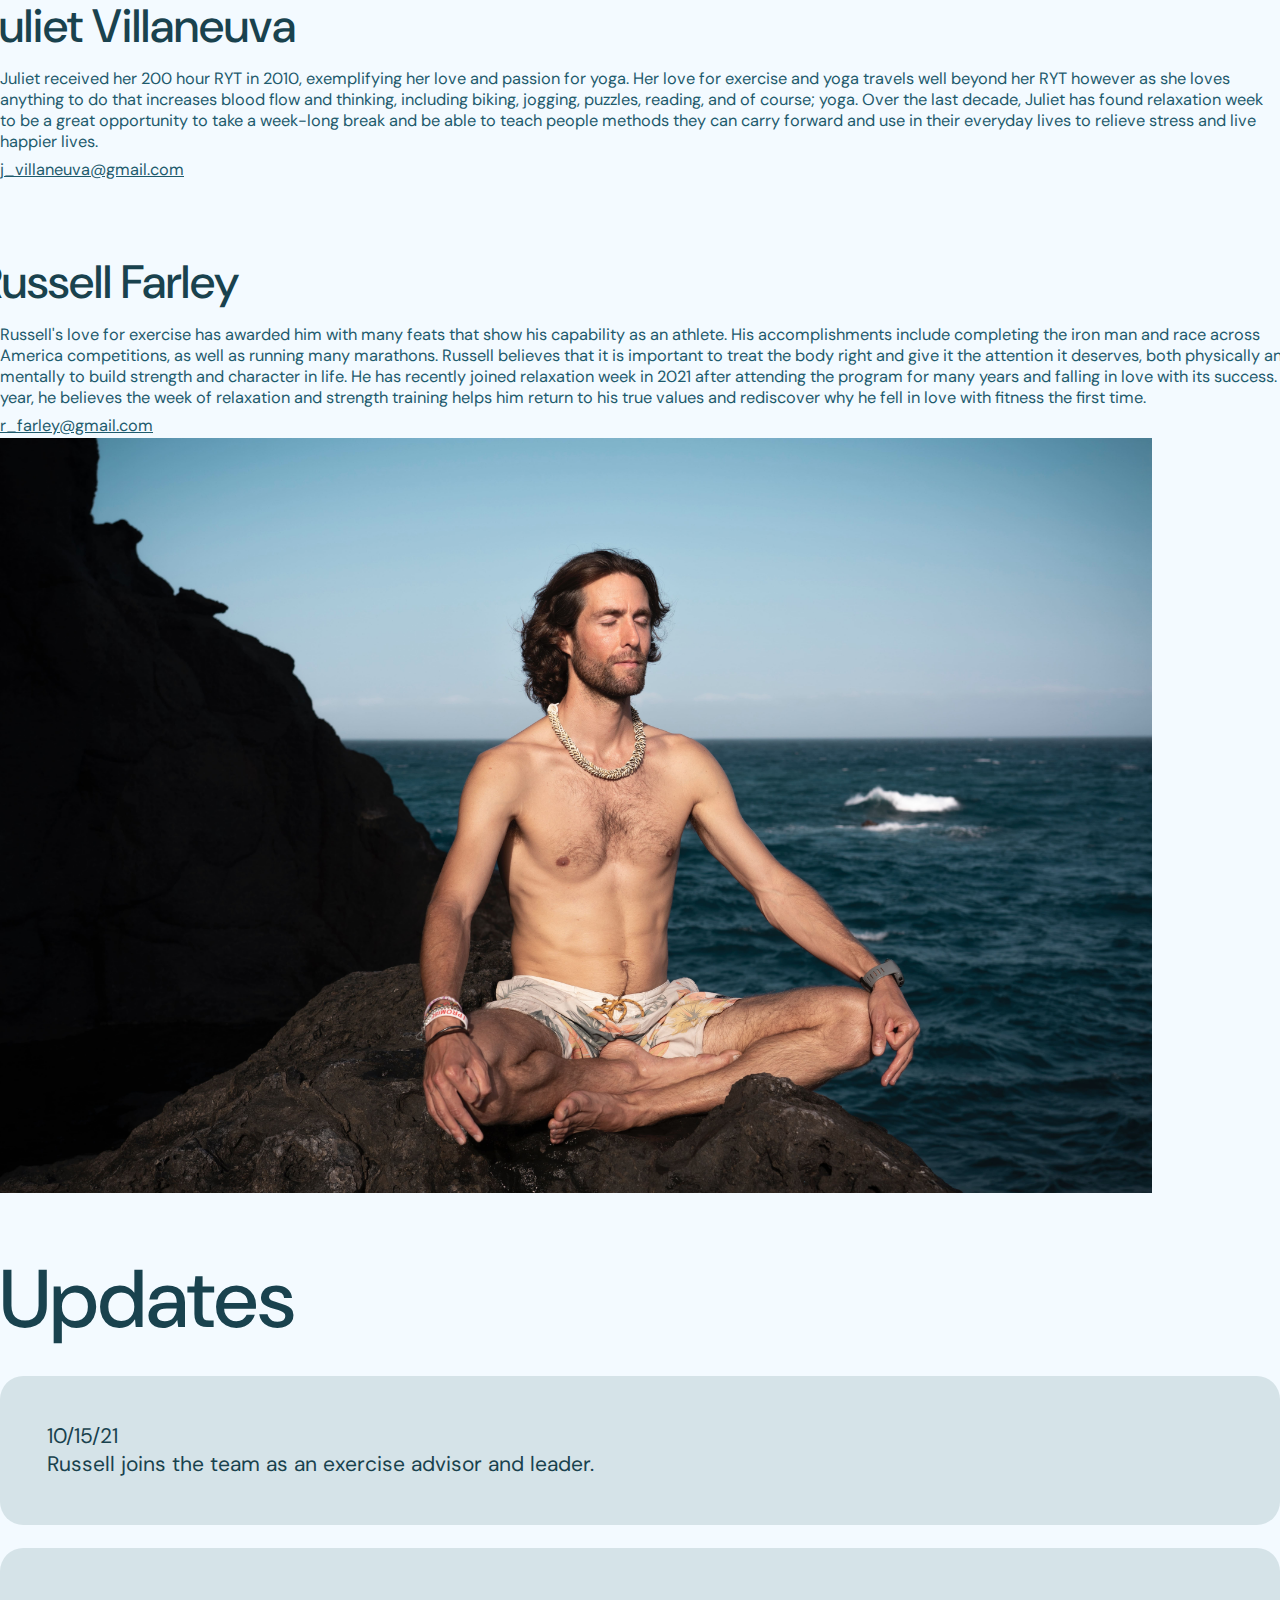
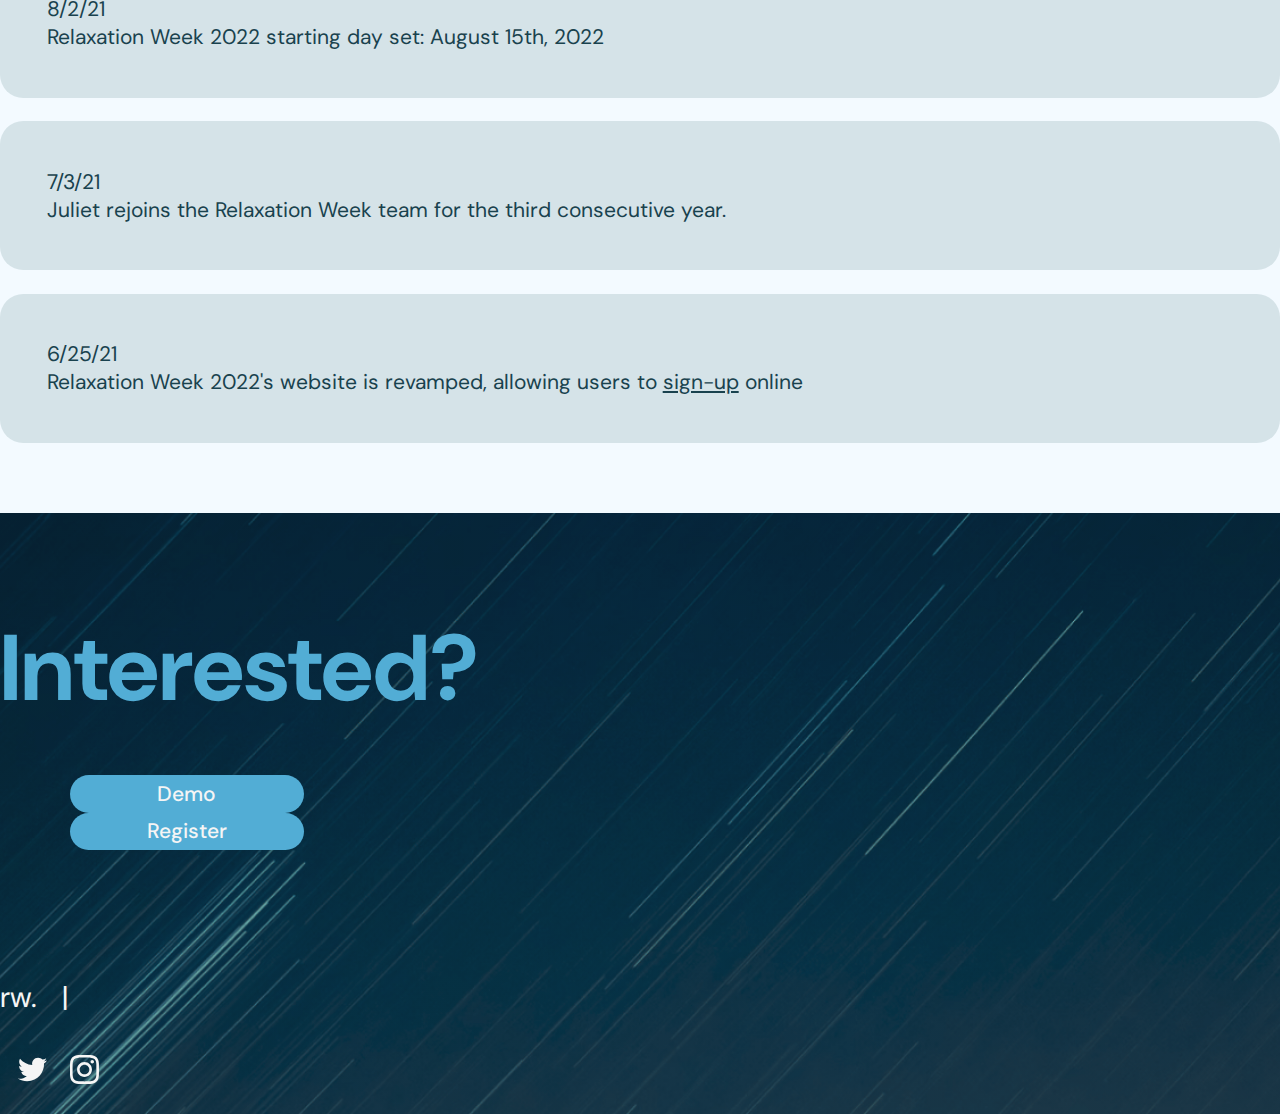
==== commit 85295e3c: "Finish nav bar" ====
--- a/about.html
+++ b/about.html
@@ -11,14 +11,15 @@
       crossorigin="anonymous"
     />
     <link rel="stylesheet" href="css/style.min.css" />
-    <title>Home</title>
+    <script src="js/main.js"></script>
+    <title>About</title>
   </head>
   <body>
     <main>
       <nav class="navbar navbar-expand-lg navbar-dark fixed-top" id="nav">
         <div class="container">
           <a class="navbar-brand" id="icon" href="index.html"
-            >rw<span>.</span></a
+            >rw<span id=".">.</span></a
           >
           <button
             class="navbar-toggler"
@@ -37,18 +38,24 @@
           >
             <ul class="navbar-nav mb-2 mb-lg-0">
               <li class="nav-item">
-                <a class="nav-link active" aria-current="page" href="index.html"
+                <a
+                  class="nav-link"
+                  aria-current="page"
+                  href="index.html"
+                  id="home"
                   >home</a
                 >
               </li>
               <li class="nav-item">
-                <a class="nav-link" href="about.html">about</a>
-              </li>
-              <li class="nav-item">
-                <a class="nav-link" href="events.html">events</a>
-              </li>
-              <li class="nav-item">
-                <a class="nav-link" href="sign-up.html">sign-up</a>
+                <a class="nav-link active" href="about.html" id="about"
+                  >about</a
+                >
+              </li>
+              <li class="nav-item">
+                <a class="nav-link" href="events.html" id="events">events</a>
+              </li>
+              <li class="nav-item">
+                <a class="nav-link" href="sign-up.html" id="sign-up">sign-up</a>
               </li>
             </ul>
           </div>
@@ -88,7 +95,7 @@
             <div class="col-lg-6 d-flex justify-content-start">
               <img
                 class="instructors__woman_image"
-                src="img/women_yoga3.jpg"
+                src="img/women_yoga3-min.jpg"
                 alt="Woman Meditating"
               />
             </div>
@@ -133,10 +140,10 @@
                 ><span>r_farley@gmail.com</span></a
               >
             </div>
-            <div class="col-lg-6 d-flex justify-content-center">
+            <div class="col-lg-6 d-flex justify-content-end">
               <img
                 class="instructors__man_image"
-                src="img/man_yoga2.jpg"
+                src="img/man_yoga2-min.jpg"
                 alt="Man Meditating"
               />
             </div>
--- a/css/style.min.css
+++ b/css/style.min.css
@@ -1,4 +1,4 @@
 @import url("https://fonts.googleapis.com/css2?family=DM+Sans:wght@400;500;700&display=swap");@keyframes bounce{0%,20%,50%,80%,100%{transform:translateY(0)}40%{transform:translateY(-10px)}60%{transform:translateY(-5px)}}*{padding:0;margin:0;box-sizing:border-box}html{scroll-behavior:smooth;font-size:16px}@media (min-width: 300px) and (max-width: 1499px){html{font-size:20.5px;font-size:calc(  16px + (25 - 16) *- (100vw - 300px) / (1500 - 300))}}@media (min-width: 1500px){html{font-size:25px}}body{font-family:"DM Sans", sans-serif;color:black;background-color:#f3faff;overflow-x:hidden}h1,h2,h3,p{margin:0}#icon{font-weight:700;color:#f5f5f5;font-size:1.1rem}#icon span{color:#e6e6fa}.nav-item{font-size:0.9rem !important}.navbar-toggler:focus,.navbar-toggler:active,.navbar-toggler-icon:focus{outline:none;box-shadow:none}.navbar-dark .navbar-toggler{border-color:rgba(255,255,255,0)}.navbar-nav{padding-top:0.3rem}.navActive{background-color:#1e5b6d !important;padding-top:0.1rem !important;padding-bottom:0.1rem !important;box-shadow:0px 5px 23px 0px #16191e !important;transition:all 300ms ease-in}.navbar{background-color:transparent;padding-top:0.5rem;padding-bottom:0.5rem;box-shadow:0px 0px 0px 0px #16191e;transition:background-color 250ms ease-out, padding-top 250ms ease-out,- padding-bottom 250ms ease-out, box-shadow 100ms ease-out}.hero{position:relative;height:100vh;width:100vw;display:flex;justify-content:center;align-items:center;text-align:center;flex-direction:column;background-image:linear-gradient(to bottom, rgba(19,20,20,0.7), rgba(19,20,20,0.7)),url("../img/s-migaj-Yui5vfKHuzs-unsplash.jpg");background-size:cover;background-position:center center;background-repeat:no-repeat;background-attachment:fixed;color:#f5f5f5}.hero__title{font-weight:700;font-size:4rem;letter-spacing:-1px}.hero__subtitle{font-weight:400;font-size:0.8rem;max-width:36ch;margin-bottom:1rem}.hero__button{text-transform:capitalize;font-weight:500;border-radius:100px;display:inline-block;cursor:pointer;text-decoration:none;background-color:#387b8e;color:#f5f5f5;outline:none;border:none;font-size:0.7rem;width:6rem;padding:0.2rem 0;margin-bottom:10rem;transition:background-color 200ms ease-out}.hero__button:hover,.hero__button:focus{color:#f5f5f5;background-color:#2a5b69;transition:background-color 250ms ease-in}.hero__arrow{position:absolute;top:90%;left:49%;transform:translateX(-50%);width:2rem;animation:bounce 2s infinite}.message{text-align:center;padding:7rem 0}.message__main{color:#1e5b6d;font-size:1rem;font-weight:500}.message__line{padding-top:3rem;color:#19424e;font-size:8rem;font-weight:700}.message__line span{color:#42498f}.events{background:#194458;background:linear-gradient(90deg, #194458 0%, #11394b 100%);background:-webkit-linear-gradient(90deg, #194458 0%, #11394b 100%);color:#f5f5f5;padding:2rem 0 3rem}.events__title{font-weight:500;text-align:center;font-size:3rem;padding-bottom:1.5rem}.events__meditation{background-image:url(../svg/meditation_bg.svg);background-size:contain;background-repeat:no-repeat;background-position:center;text-align:center;padding:3.25rem}.events__meditation_title{font-size:1.75rem;padding-bottom:0.5rem}.events__meditation_subtitle{font-weight:400;color:#efefef;font-size:0.8rem;padding-bottom:0.5rem}.events__yoga{background-image:url(../svg/yoga_bg.svg);background-size:contain;background-repeat:no-repeat;background-position:center;text-align:center;padding:3.25rem}.events__yoga_title{font-size:1.75rem;padding-bottom:0.5rem}.events__yoga_subtitle{font-weight:400;font-size:0.8rem;color:#efefef;padding-bottom:0.5rem}.events__exercise{background-image:url(../svg/exercise_bg.svg);background-size:contain;background-repeat:no-repeat;background-position:center;text-align:center;padding:3.25rem}.events__exercise_title{font-size:1.75rem;padding-bottom:0.5rem}.events__exercise_subtitle{font-weight:400;font-size:0.8rem;color:#efefef;padding-bottom:0.5rem}.events__button{text-transform:capitalize;font-weight:500;border-radius:100px;display:inline-block;cursor:pointer;text-decoration:none;background-color:transparent;color:#f5f5f5;outline:none;border:2px solid #f5f5f5;font-size:0.7rem;width:70%;padding:0.2rem 0;transition:background-color 200ms ease-out, color 200ms ease-out}.events__button:hover,.events__button:focus{color:#1e5b6d;background-color:#f5f5f5;transition:background-color 250ms ease-in, color 250ms ease-in}.countdown{background-color:#f3faff;padding:2rem 1rem 3rem}.countdown__title{color:#19424e;font-weight:500;font-size:2rem;padding-bottom:1rem;text-align:center}.countdown__container{text-align:center;padding:0 4rem}.countdown__numbers{color:#19424e;font-weight:500;margin:0;font-size:2.5rem}.countdown__labels{color:#707070;font-weight:400;font-size:0.6rem}.countdown__button{text-align:center;text-transform:capitalize;font-weight:500;border-radius:100px;display:inline-block;cursor:pointer;text-decoration:none;background-color:#19424e;color:#f5f5f5;outline:none;border:none;font-size:1rem;width:8rem;padding:0.2rem 0;transition:background-color 200ms ease-out}.countdown__button:hover,.countdown__button:focus{color:#f5f5f5;background-color:#0d2127;transition:background-color 250ms ease-in}.footer{color:#19424e;padding:1rem 0 2rem}.footer__text{font-size:1.25rem;font-weight:400;margin:0}.footer__text span{padding-left:0.75rem}.footer__twitter,.footer__instagram{filter:invert(24%) sepia(7%) saturate(3116%) hue-rotate(148deg) brightness(98%) contrast(103%);width:1.25rem;margin-left:0.75rem}.mission{background-color:#f3faff;padding-top:5rem}.mission__title{color:#19424e;font-size:6rem;font-weight:700}.mission__text{color:#1e5b6d;font-size:0.8rem;font-weight:400;padding-left:1rem;max-width:75ch}.instructors{background-color:#f3faff;padding-top:2rem}.instructors__title{color:rgba(37,89,104,0.06);font-size:12rem;position:absolute;top:0;left:2rem;z-index:1}.instructors__woman{position:relative;z-index:10;padding-top:8rem}.instructors__woman_image{width:90%;object-fit:contain;height:auto}.instructors__woman_name{color:#19424e;font-size:2rem;font-weight:500;margin-left:-1rem}.instructors__woman_text{padding-top:0.5rem;color:#1e5b6d;font-size:0.7rem;font-weight:400}.instructors__woman_email{padding-top:0.5rem;color:#1e5b6d;font-size:0.7rem;font-weight:400;text-decoration:underline}.instructors__woman_email:hover,.instructors__woman_email:focus{color:#19424e;transition:color 200ms ease-in}.instructors__man{position:relative;z-index:10;padding-top:3rem}.instructors__man_image{width:80%;height:auto;object-fit:contain}.instructors__man_name{color:#19424e;font-size:2rem;font-weight:500;margin-left:-1rem}.instructors__man_text{padding-top:0.5rem;color:#1e5b6d;font-size:0.7rem;font-weight:400}.instructors__man_email{padding-top:0.5rem;color:#1e5b6d;font-size:0.7rem;font-weight:400;text-decoration:underline}.instructors__man_email:hover,.instructors__man_email:focus{color:#19424e;transition:color 200ms ease-in}.instructors__man_fix{margin-right:-2rem}.updates{padding:2rem 0}.updates__title{color:#19424e;font-size:3.5rem;font-weight:500}.updates__bg{background-color:#d5e3e8;border-radius:1rem;padding:2rem;margin:1rem 0}.updates__date{color:#19424e;font-size:0.9rem}.updates__text{color:#19424e;font-size:0.9rem}.updates__text_link{text-decoration:underline;color:inherit}.updates__text_link:hover,.updates__text_link:focus{color:#19424e;transition:color 200ms ease-in}.interested{background-image:linear-gradient(to bottom, rgba(19,20,20,0.3), rgba(19,20,20,0.3)),url(../img/starry_bg.png);background-repeat:no-repeat;background-position:center;background-size:cover}.interested__container{padding:4rem 0 3rem}.interested__title{color:#52add5;font-size:4rem;font-weight:700;padding-bottom:2rem}.interested__button{color:#f5f5f5;text-align:center;text-transform:capitalize;font-weight:500;border-radius:100px;display:inline-block;cursor:pointer;text-decoration:none;background-color:#52add5;outline:none;border:none;font-size:0.9rem;width:10rem;padding:0.2rem 0;transition:background-color 200ms ease-out;margin:0 3rem}.interested__button:hover,.interested__button:focus{color:#f5f5f5;background-color:#3097c4;transition:background-color 250ms ease-in}.interested #about-footer{padding-bottom:1rem}.interested #about-footer-text{margin-top:1.5rem;color:#f5f5f5}.interested #about-footer-img{margin-top:1.65rem;filter:invert(99%) sepia(4%) saturate(1123%) hue-rotate(239deg) brightness(115%) contrast(92%)}
+ (100vw - 300px) / (1500 - 300))}}@media (min-width: 1500px){html{font-size:25px}}body{font-family:"DM Sans", sans-serif;color:black;background-color:#f3faff;overflow-x:hidden}h1,h2,h3,p{margin:0}#icon{font-weight:700;color:#19424e;font-size:1.1rem}#icon span{color:#42498f}.navbar-dark .navbar-nav .nav-link.active,.navbar-dark .navbar-nav .show>.nav-link{font-size:0.9rem !important;color:#0d2127}.navbar-dark .navbar-nav .nav-link:focus,.navbar-dark .navbar-nav .nav-link:hover{color:#0d2127;transition:all 200ms ease-in}.navbar-dark .navbar-nav .nav-link{font-size:0.9rem !important;color:#19424e}.nav-link .active{color:#19424e}.navbar-toggler:focus,.navbar-toggler:active,.navbar-toggler-icon:focus{outline:none;box-shadow:none}.navbar-dark .navbar-toggler{border-color:rgba(255,255,255,0)}.navbar-nav{padding-top:0.3rem}.navActive{background-color:#f3faff !important;color:#19424e !important;padding-top:0.1rem !important;padding-bottom:0.2rem !important;box-shadow:0px 5px 23px 0px #16191e !important;transition:all 250ms ease-in}.navbar{background-color:transparent;padding-top:0.5rem;padding-bottom:0.5rem;box-shadow:0px 0px 0px 0px #16191e;transition:background-color 250ms ease-out, padding-top 250ms ease-out,+ padding-bottom 250ms ease-out, box-shadow 100ms ease-out}.navActiveColor{color:#19424e !important;transition:all 250ms ease-in}.navActiveColorPurple{color:#42498f !important;transition:all 250ms ease-in}.white{color:#f5f5f5 !important}.light-white{color:#c9c9c9 !important}.hero{position:relative;height:100vh;width:100vw;display:flex;justify-content:center;align-items:center;text-align:center;flex-direction:column;background-image:linear-gradient(to bottom, rgba(19,20,20,0.7), rgba(19,20,20,0.7)),url("../img/s-migaj-Yui5vfKHuzs-unsplash.jpg");background-size:cover;background-position:center center;background-repeat:no-repeat;background-attachment:fixed;color:#f5f5f5}.hero__title{font-weight:700;font-size:4rem;letter-spacing:-1px}.hero__subtitle{font-weight:400;font-size:0.8rem;max-width:36ch;margin-bottom:1rem}.hero__button{text-transform:capitalize;font-weight:500;border-radius:100px;display:inline-block;cursor:pointer;text-decoration:none;background-color:#387b8e;color:#f5f5f5;outline:none;border:none;font-size:0.7rem;width:6rem;padding:0.2rem 0;margin-bottom:10rem;transition:background-color 200ms ease-out}.hero__button:hover,.hero__button:focus{color:#f5f5f5;background-color:#2a5b69;transition:background-color 250ms ease-in}.hero__arrow{position:absolute;top:90%;left:49%;transform:translateX(-50%);width:2rem;animation:bounce 2s infinite}.message{text-align:center;padding:7rem 0}.message__main{color:#1e5b6d;font-size:1rem;font-weight:500}.message__line{padding-top:3rem;color:#19424e;font-size:8rem;font-weight:700}.message__line span{color:#42498f}.events{background:#194458;background:linear-gradient(90deg, #194458 0%, #11394b 100%);background:-webkit-linear-gradient(90deg, #194458 0%, #11394b 100%);color:#f5f5f5;padding:2rem 0 3rem}.events__title{font-weight:500;text-align:center;font-size:3rem;padding-bottom:1.5rem}.events__meditation{background-image:url(../svg/meditation_bg.svg);background-size:contain;background-repeat:no-repeat;background-position:center;text-align:center;padding:3.25rem}.events__meditation_title{font-size:1.75rem;padding-bottom:0.5rem}.events__meditation_subtitle{font-weight:400;color:#efefef;font-size:0.8rem;padding-bottom:0.5rem}.events__yoga{background-image:url(../svg/yoga_bg.svg);background-size:contain;background-repeat:no-repeat;background-position:center;text-align:center;padding:3.25rem}.events__yoga_title{font-size:1.75rem;padding-bottom:0.5rem}.events__yoga_subtitle{font-weight:400;font-size:0.8rem;color:#efefef;padding-bottom:0.5rem}.events__exercise{background-image:url(../svg/exercise_bg.svg);background-size:contain;background-repeat:no-repeat;background-position:center;text-align:center;padding:3.25rem}.events__exercise_title{font-size:1.75rem;padding-bottom:0.5rem}.events__exercise_subtitle{font-weight:400;font-size:0.8rem;color:#efefef;padding-bottom:0.5rem}.events__button{text-transform:capitalize;font-weight:500;border-radius:100px;display:inline-block;cursor:pointer;text-decoration:none;background-color:transparent;color:#f5f5f5;outline:none;border:2px solid #f5f5f5;font-size:0.7rem;width:70%;padding:0.2rem 0;transition:background-color 200ms ease-out, color 200ms ease-out}.events__button:hover,.events__button:focus{color:#1e5b6d;background-color:#f5f5f5;transition:background-color 250ms ease-in, color 250ms ease-in}.countdown{background-color:#f3faff;padding:2rem 1rem 3rem}.countdown__title{color:#19424e;font-weight:500;font-size:2rem;padding-bottom:1rem;text-align:center}.countdown__container{text-align:center;padding:0 4rem}.countdown__numbers{color:#19424e;font-weight:500;margin:0;font-size:2.5rem}.countdown__labels{color:#707070;font-weight:400;font-size:0.6rem}.countdown__button{text-align:center;text-transform:capitalize;font-weight:500;border-radius:100px;display:inline-block;cursor:pointer;text-decoration:none;background-color:#19424e;color:#f5f5f5;outline:none;border:none;font-size:1rem;width:8rem;padding:0.2rem 0;transition:background-color 200ms ease-out}.countdown__button:hover,.countdown__button:focus{color:#f5f5f5;background-color:#0d2127;transition:background-color 250ms ease-in}.footer{color:#19424e;padding:1rem 0 2rem}.footer__text{font-size:1.25rem;font-weight:400;margin:0}.footer__text span{padding-left:0.75rem}.footer__twitter,.footer__instagram{filter:invert(24%) sepia(7%) saturate(3116%) hue-rotate(148deg) brightness(98%) contrast(103%);width:1.25rem;margin-left:0.75rem}.mission{background-color:#f3faff;padding-top:5rem}.mission__title{color:#19424e;font-size:6rem;font-weight:700}.mission__text{color:#1e5b6d;font-size:0.8rem;font-weight:400;padding-left:1rem;max-width:75ch}.instructors{background-color:#f3faff;padding-top:2rem}.instructors__title{color:rgba(37,89,104,0.06);font-size:12rem;position:absolute;top:0;left:2rem;z-index:1}.instructors__woman{position:relative;z-index:10;padding-top:8rem}.instructors__woman_image{width:90%;object-fit:contain;height:auto}.instructors__woman_name{color:#19424e;font-size:2rem;font-weight:500;margin-left:-1rem}.instructors__woman_text{padding-top:0.5rem;color:#1e5b6d;font-size:0.7rem;font-weight:400}.instructors__woman_email{padding-top:0.5rem;color:#1e5b6d;font-size:0.7rem;font-weight:400;text-decoration:underline}.instructors__woman_email:hover,.instructors__woman_email:focus{color:#19424e;transition:color 200ms ease-in}.instructors__man{position:relative;z-index:10;padding-top:3rem}.instructors__man_image{width:90%;height:auto;object-fit:contain}.instructors__man_name{color:#19424e;font-size:2rem;font-weight:500;margin-left:-1rem}.instructors__man_text{padding-top:0.5rem;color:#1e5b6d;font-size:0.7rem;font-weight:400}.instructors__man_email{padding-top:0.5rem;color:#1e5b6d;font-size:0.7rem;font-weight:400;text-decoration:underline}.instructors__man_email:hover,.instructors__man_email:focus{color:#19424e;transition:color 200ms ease-in}.instructors__man_fix{margin-right:-2rem}.updates{padding:2rem 0}.updates__title{color:#19424e;font-size:3.5rem;font-weight:500}.updates__bg{background-color:#d5e3e8;border-radius:1rem;padding:2rem;margin:1rem 0}.updates__date{color:#19424e;font-size:0.9rem}.updates__text{color:#19424e;font-size:0.9rem}.updates__text_link{text-decoration:underline;color:inherit}.updates__text_link:hover,.updates__text_link:focus{color:#19424e;transition:color 200ms ease-in}.interested{background-image:linear-gradient(to bottom, rgba(19,20,20,0.3), rgba(19,20,20,0.3)),url(../img/starry_bg-min.png);background-repeat:no-repeat;background-position:center;background-size:cover}.interested__container{padding:4rem 0 3rem}.interested__title{color:#52add5;font-size:4rem;font-weight:700;padding-bottom:2rem}.interested__button{color:#f5f5f5;text-align:center;text-transform:capitalize;font-weight:500;border-radius:100px;display:inline-block;cursor:pointer;text-decoration:none;background-color:#52add5;outline:none;border:none;font-size:0.9rem;width:10rem;padding:0.2rem 0;transition:background-color 200ms ease-out;margin:0 3rem}.interested__button:hover,.interested__button:focus{color:#f5f5f5;background-color:#3097c4;transition:background-color 250ms ease-in}.interested #about-footer{padding-bottom:1rem}.interested #about-footer-text{margin-top:1.5rem;color:#f5f5f5}.interested #about-footer-img{margin-top:1.65rem;filter:invert(99%) sepia(4%) saturate(1123%) hue-rotate(239deg) brightness(115%) contrast(92%)}
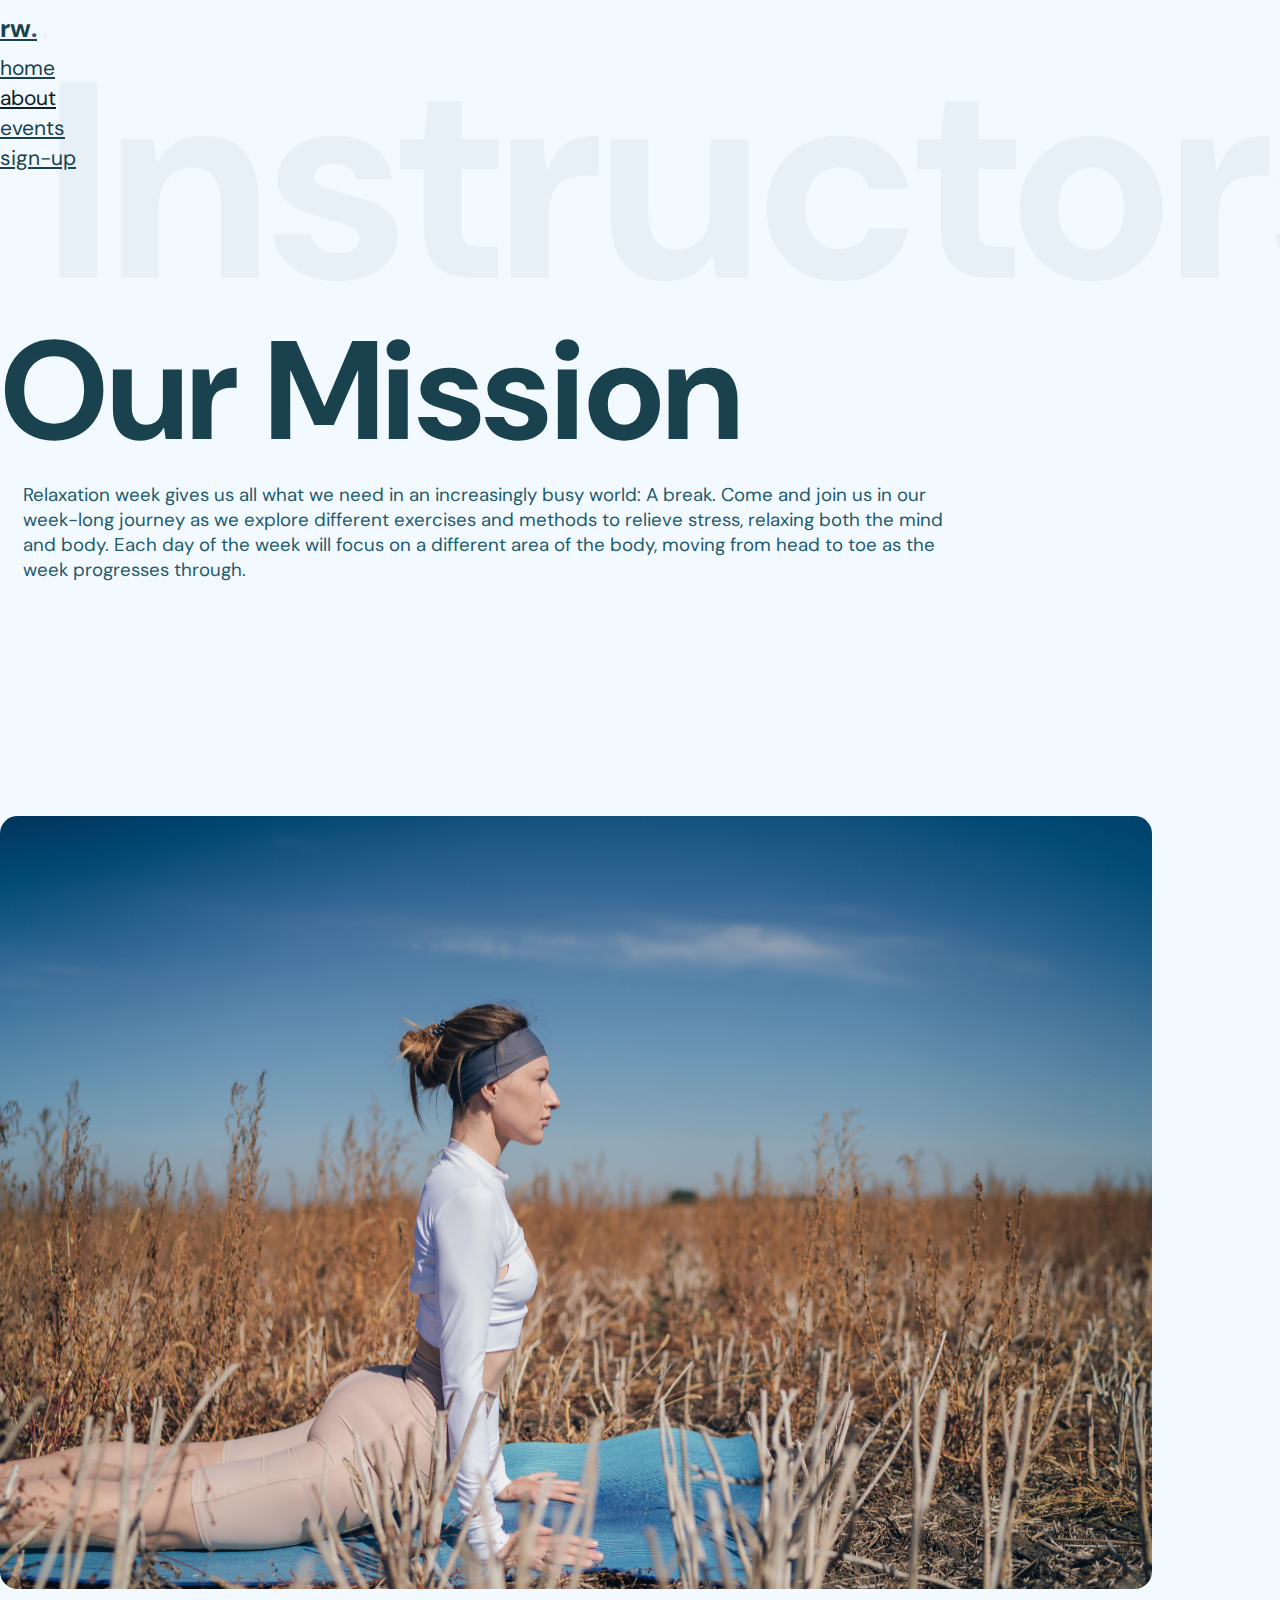
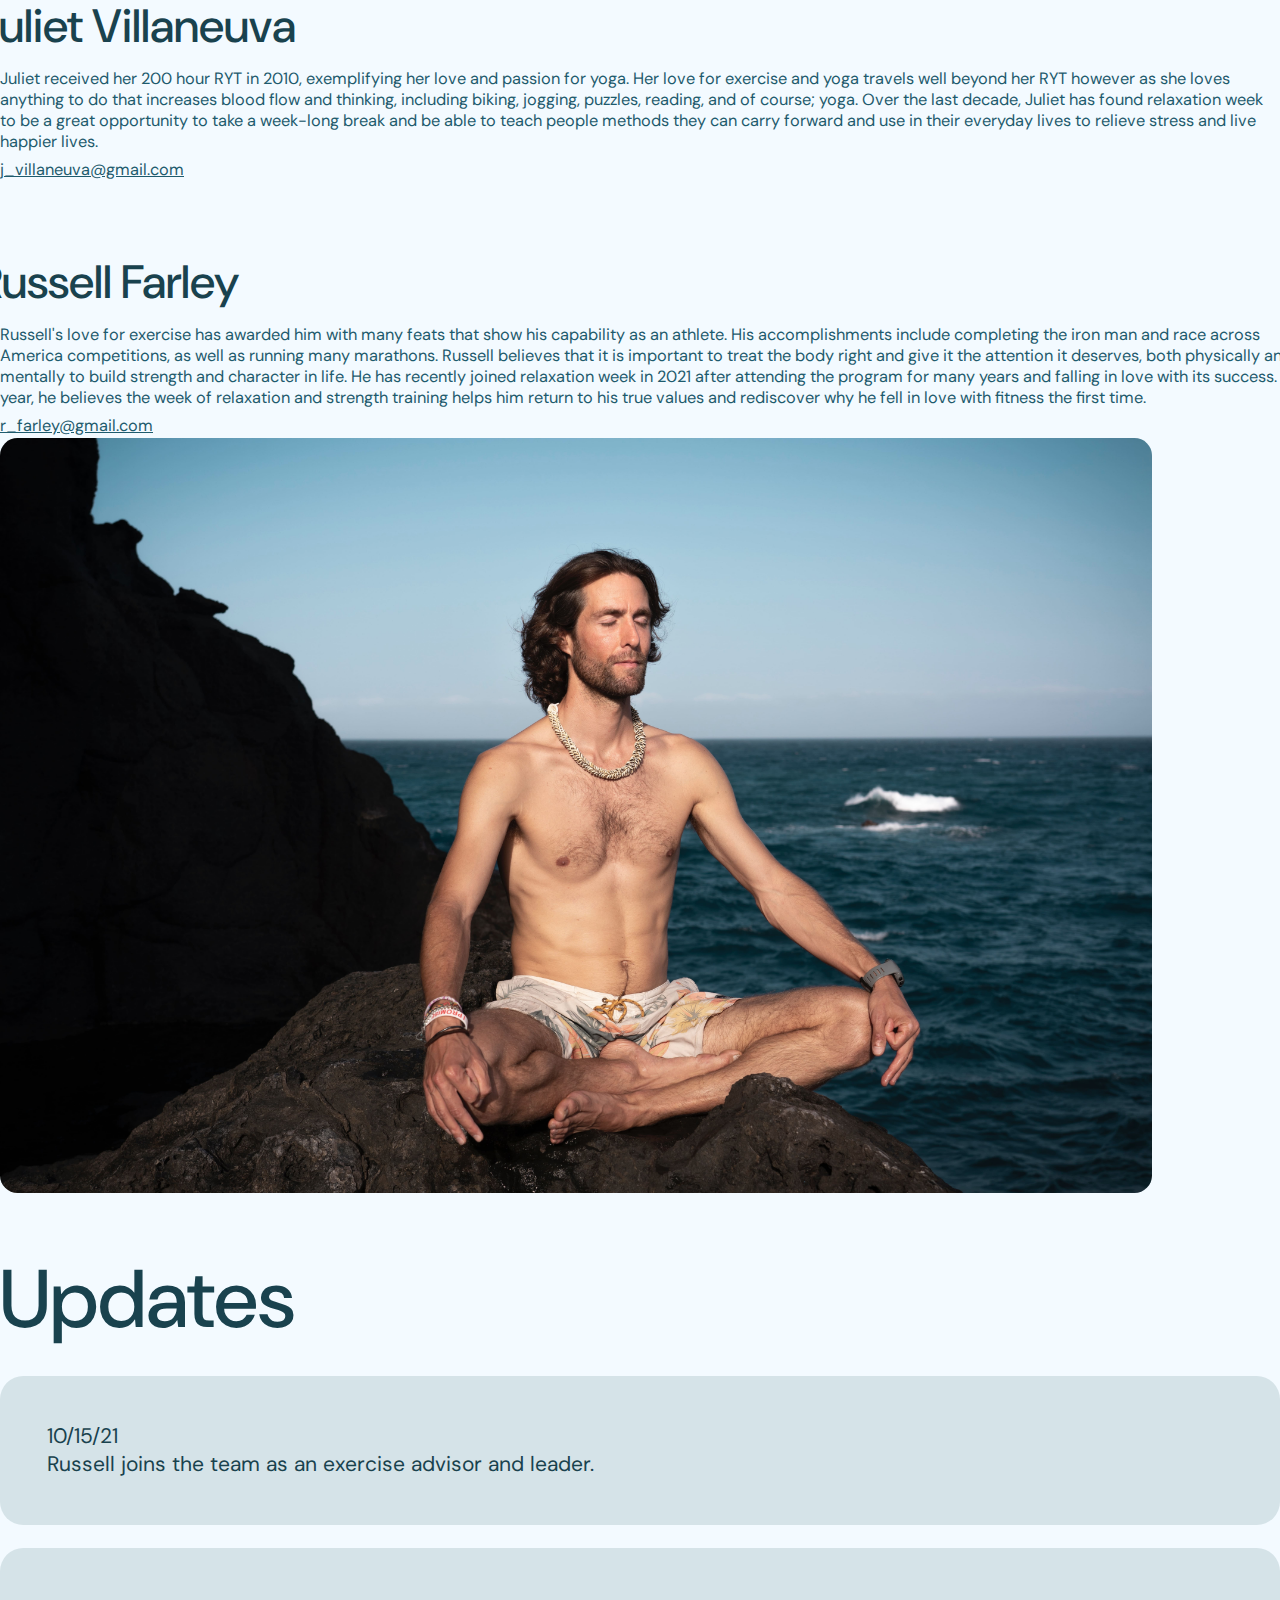
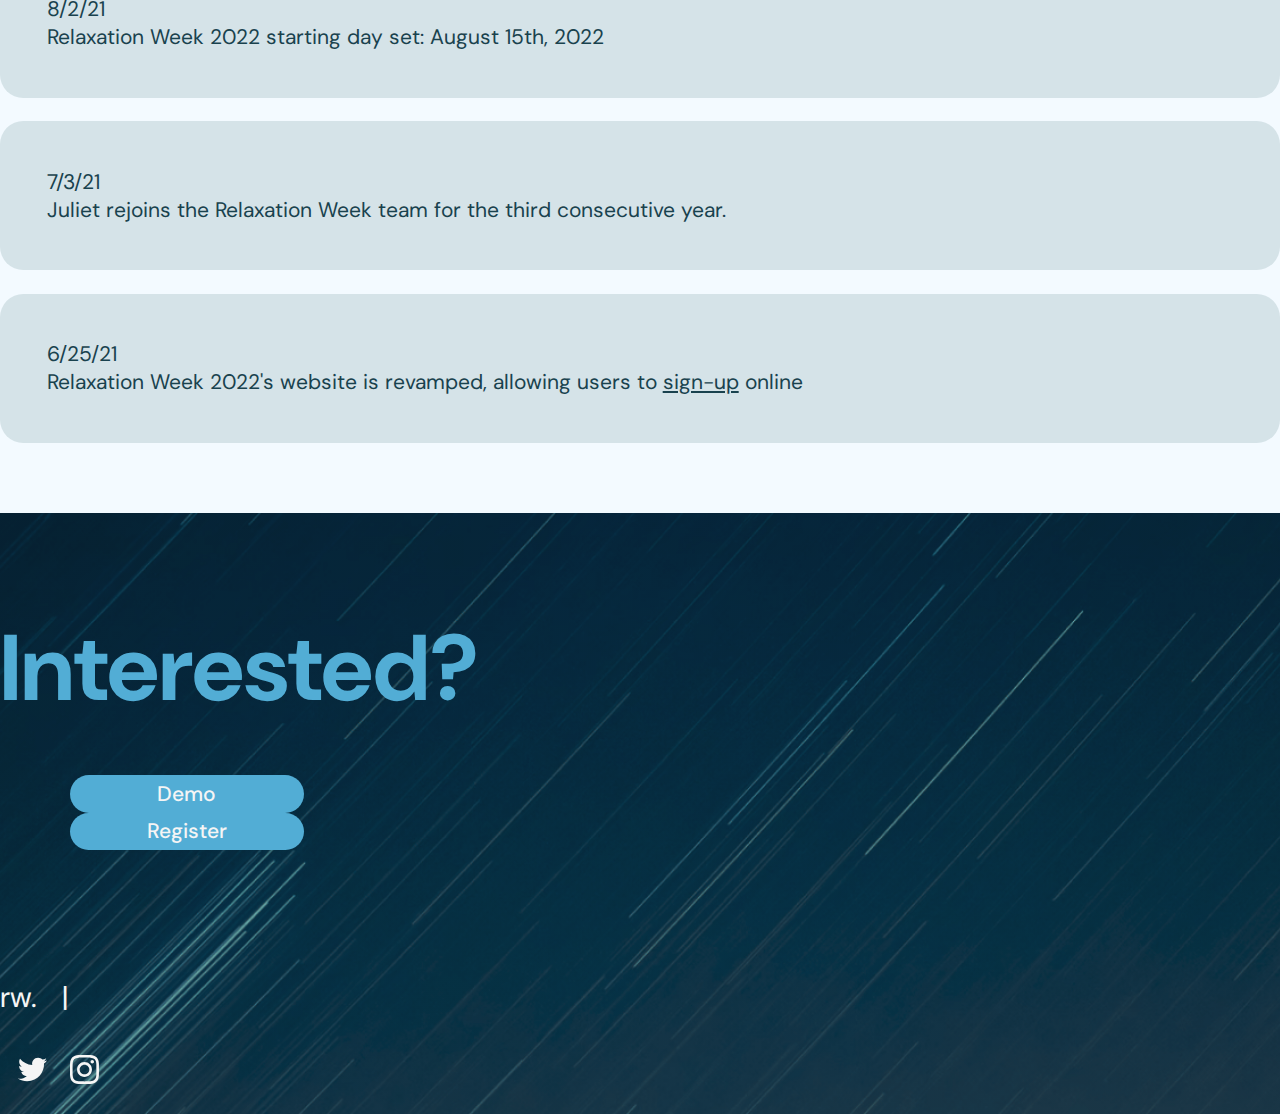
==== commit 1a3f128c: "fix typos" ====
--- a/about.html
+++ b/about.html
@@ -75,8 +75,8 @@
                 Relaxation week gives us all what we need in an increasingly
                 busy world: A break. Come and join us in our week-long journey
                 as we explore different exercises and methods to relieve stress,
-                relaxing both mind and body. Each day of the week will focus on
-                a different area of the body, moving from head to toe as the
+                relaxing both the mind and body. Each day of the week will focus
+                on a different area of the body, moving from head to toe as the
                 week progresses through.
               </p>
             </div>
--- a/css/style.min.css
+++ b/css/style.min.css
@@ -1,4 +1,4 @@
 @import url("https://fonts.googleapis.com/css2?family=DM+Sans:wght@400;500;700&display=swap");@keyframes bounce{0%,20%,50%,80%,100%{transform:translateY(0)}40%{transform:translateY(-10px)}60%{transform:translateY(-5px)}}*{padding:0;margin:0;box-sizing:border-box}html{scroll-behavior:smooth;font-size:16px}@media (min-width: 300px) and (max-width: 1499px){html{font-size:20.5px;font-size:calc(  16px + (25 - 16) *  (100vw - 300px) / (1500 - 300))}}@media (min-width: 1500px){html{font-size:25px}}body{font-family:"DM Sans", sans-serif;color:black;background-color:#f3faff;overflow-x:hidden}h1,h2,h3,p{margin:0}#icon{font-weight:700;color:#19424e;font-size:1.1rem}#icon span{color:#42498f}.navbar-dark .navbar-nav .nav-link.active,.navbar-dark .navbar-nav .show>.nav-link{font-size:0.9rem !important;color:#0d2127}.navbar-dark .navbar-nav .nav-link:focus,.navbar-dark .navbar-nav .nav-link:hover{color:#0d2127;transition:all 200ms ease-in}.navbar-dark .navbar-nav .nav-link{font-size:0.9rem !important;color:#19424e}.nav-link .active{color:#19424e}.navbar-toggler:focus,.navbar-toggler:active,.navbar-toggler-icon:focus{outline:none;box-shadow:none}.navbar-dark .navbar-toggler{border-color:rgba(255,255,255,0)}.navbar-nav{padding-top:0.3rem}.navActive{background-color:#f3faff !important;color:#19424e !important;padding-top:0.1rem !important;padding-bottom:0.2rem !important;box-shadow:0px 5px 23px 0px #16191e !important;transition:all 250ms ease-in}.navbar{background-color:transparent;padding-top:0.5rem;padding-bottom:0.5rem;box-shadow:0px 0px 0px 0px #16191e;transition:background-color 250ms ease-out, padding-top 250ms ease-out,- padding-bottom 250ms ease-out, box-shadow 100ms ease-out}.navActiveColor{color:#19424e !important;transition:all 250ms ease-in}.navActiveColorPurple{color:#42498f !important;transition:all 250ms ease-in}.white{color:#f5f5f5 !important}.light-white{color:#c9c9c9 !important}.hero{position:relative;height:100vh;width:100vw;display:flex;justify-content:center;align-items:center;text-align:center;flex-direction:column;background-image:linear-gradient(to bottom, rgba(19,20,20,0.7), rgba(19,20,20,0.7)),url("../img/s-migaj-Yui5vfKHuzs-unsplash.jpg");background-size:cover;background-position:center center;background-repeat:no-repeat;background-attachment:fixed;color:#f5f5f5}.hero__title{font-weight:700;font-size:4rem;letter-spacing:-1px}.hero__subtitle{font-weight:400;font-size:0.8rem;max-width:36ch;margin-bottom:1rem}.hero__button{text-transform:capitalize;font-weight:500;border-radius:100px;display:inline-block;cursor:pointer;text-decoration:none;background-color:#387b8e;color:#f5f5f5;outline:none;border:none;font-size:0.7rem;width:6rem;padding:0.2rem 0;margin-bottom:10rem;transition:background-color 200ms ease-out}.hero__button:hover,.hero__button:focus{color:#f5f5f5;background-color:#2a5b69;transition:background-color 250ms ease-in}.hero__arrow{position:absolute;top:90%;left:49%;transform:translateX(-50%);width:2rem;animation:bounce 2s infinite}.message{text-align:center;padding:7rem 0}.message__main{color:#1e5b6d;font-size:1rem;font-weight:500}.message__line{padding-top:3rem;color:#19424e;font-size:8rem;font-weight:700}.message__line span{color:#42498f}.events{background:#194458;background:linear-gradient(90deg, #194458 0%, #11394b 100%);background:-webkit-linear-gradient(90deg, #194458 0%, #11394b 100%);color:#f5f5f5;padding:2rem 0 3rem}.events__title{font-weight:500;text-align:center;font-size:3rem;padding-bottom:1.5rem}.events__meditation{background-image:url(../svg/meditation_bg.svg);background-size:contain;background-repeat:no-repeat;background-position:center;text-align:center;padding:3.25rem}.events__meditation_title{font-size:1.75rem;padding-bottom:0.5rem}.events__meditation_subtitle{font-weight:400;color:#efefef;font-size:0.8rem;padding-bottom:0.5rem}.events__yoga{background-image:url(../svg/yoga_bg.svg);background-size:contain;background-repeat:no-repeat;background-position:center;text-align:center;padding:3.25rem}.events__yoga_title{font-size:1.75rem;padding-bottom:0.5rem}.events__yoga_subtitle{font-weight:400;font-size:0.8rem;color:#efefef;padding-bottom:0.5rem}.events__exercise{background-image:url(../svg/exercise_bg.svg);background-size:contain;background-repeat:no-repeat;background-position:center;text-align:center;padding:3.25rem}.events__exercise_title{font-size:1.75rem;padding-bottom:0.5rem}.events__exercise_subtitle{font-weight:400;font-size:0.8rem;color:#efefef;padding-bottom:0.5rem}.events__button{text-transform:capitalize;font-weight:500;border-radius:100px;display:inline-block;cursor:pointer;text-decoration:none;background-color:transparent;color:#f5f5f5;outline:none;border:2px solid #f5f5f5;font-size:0.7rem;width:70%;padding:0.2rem 0;transition:background-color 200ms ease-out, color 200ms ease-out}.events__button:hover,.events__button:focus{color:#1e5b6d;background-color:#f5f5f5;transition:background-color 250ms ease-in, color 250ms ease-in}.countdown{background-color:#f3faff;padding:2rem 1rem 3rem}.countdown__title{color:#19424e;font-weight:500;font-size:2rem;padding-bottom:1rem;text-align:center}.countdown__container{text-align:center;padding:0 4rem}.countdown__numbers{color:#19424e;font-weight:500;margin:0;font-size:2.5rem}.countdown__labels{color:#707070;font-weight:400;font-size:0.6rem}.countdown__button{text-align:center;text-transform:capitalize;font-weight:500;border-radius:100px;display:inline-block;cursor:pointer;text-decoration:none;background-color:#19424e;color:#f5f5f5;outline:none;border:none;font-size:1rem;width:8rem;padding:0.2rem 0;transition:background-color 200ms ease-out}.countdown__button:hover,.countdown__button:focus{color:#f5f5f5;background-color:#0d2127;transition:background-color 250ms ease-in}.footer{color:#19424e;padding:1rem 0 2rem}.footer__text{font-size:1.25rem;font-weight:400;margin:0}.footer__text span{padding-left:0.75rem}.footer__twitter,.footer__instagram{filter:invert(24%) sepia(7%) saturate(3116%) hue-rotate(148deg) brightness(98%) contrast(103%);width:1.25rem;margin-left:0.75rem}.mission{background-color:#f3faff;padding-top:5rem}.mission__title{color:#19424e;font-size:6rem;font-weight:700}.mission__text{color:#1e5b6d;font-size:0.8rem;font-weight:400;padding-left:1rem;max-width:75ch}.instructors{background-color:#f3faff;padding-top:2rem}.instructors__title{color:rgba(37,89,104,0.06);font-size:12rem;position:absolute;top:0;left:2rem;z-index:1}.instructors__woman{position:relative;z-index:10;padding-top:8rem}.instructors__woman_image{width:90%;object-fit:contain;height:auto}.instructors__woman_name{color:#19424e;font-size:2rem;font-weight:500;margin-left:-1rem}.instructors__woman_text{padding-top:0.5rem;color:#1e5b6d;font-size:0.7rem;font-weight:400}.instructors__woman_email{padding-top:0.5rem;color:#1e5b6d;font-size:0.7rem;font-weight:400;text-decoration:underline}.instructors__woman_email:hover,.instructors__woman_email:focus{color:#19424e;transition:color 200ms ease-in}.instructors__man{position:relative;z-index:10;padding-top:3rem}.instructors__man_image{width:90%;height:auto;object-fit:contain}.instructors__man_name{color:#19424e;font-size:2rem;font-weight:500;margin-left:-1rem}.instructors__man_text{padding-top:0.5rem;color:#1e5b6d;font-size:0.7rem;font-weight:400}.instructors__man_email{padding-top:0.5rem;color:#1e5b6d;font-size:0.7rem;font-weight:400;text-decoration:underline}.instructors__man_email:hover,.instructors__man_email:focus{color:#19424e;transition:color 200ms ease-in}.instructors__man_fix{margin-right:-2rem}.updates{padding:2rem 0}.updates__title{color:#19424e;font-size:3.5rem;font-weight:500}.updates__bg{background-color:#d5e3e8;border-radius:1rem;padding:2rem;margin:1rem 0}.updates__date{color:#19424e;font-size:0.9rem}.updates__text{color:#19424e;font-size:0.9rem}.updates__text_link{text-decoration:underline;color:inherit}.updates__text_link:hover,.updates__text_link:focus{color:#19424e;transition:color 200ms ease-in}.interested{background-image:linear-gradient(to bottom, rgba(19,20,20,0.3), rgba(19,20,20,0.3)),url(../img/starry_bg-min.png);background-repeat:no-repeat;background-position:center;background-size:cover}.interested__container{padding:4rem 0 3rem}.interested__title{color:#52add5;font-size:4rem;font-weight:700;padding-bottom:2rem}.interested__button{color:#f5f5f5;text-align:center;text-transform:capitalize;font-weight:500;border-radius:100px;display:inline-block;cursor:pointer;text-decoration:none;background-color:#52add5;outline:none;border:none;font-size:0.9rem;width:10rem;padding:0.2rem 0;transition:background-color 200ms ease-out;margin:0 3rem}.interested__button:hover,.interested__button:focus{color:#f5f5f5;background-color:#3097c4;transition:background-color 250ms ease-in}.interested #about-footer{padding-bottom:1rem}.interested #about-footer-text{margin-top:1.5rem;color:#f5f5f5}.interested #about-footer-img{margin-top:1.65rem;filter:invert(99%) sepia(4%) saturate(1123%) hue-rotate(239deg) brightness(115%) contrast(92%)}
+ padding-bottom 250ms ease-out, box-shadow 100ms ease-out}.navActiveColor{color:#19424e !important;transition:all 250ms ease-in}.navActiveColorPurple{color:#42498f !important;transition:all 250ms ease-in}.white{color:#f5f5f5 !important}.light-white{color:#c9c9c9 !important}.hero{position:relative;height:100vh;width:100vw;display:flex;justify-content:center;align-items:center;text-align:center;flex-direction:column;background-image:linear-gradient(to bottom, rgba(19,20,20,0.7), rgba(19,20,20,0.7)),url("../img/s-migaj-Yui5vfKHuzs-unsplash.jpg");background-size:cover;background-position:center center;background-repeat:no-repeat;background-attachment:fixed;color:#f5f5f5}.hero__title{font-weight:700;font-size:4rem;letter-spacing:-1px}.hero__subtitle{font-weight:400;font-size:0.8rem;max-width:36ch;margin-bottom:1rem}.hero__button{text-transform:capitalize;font-weight:500;border-radius:100px;display:inline-block;cursor:pointer;text-decoration:none;background-color:#387b8e;color:#f5f5f5;outline:none;border:none;font-size:0.7rem;width:6rem;padding:0.2rem 0;margin-bottom:10rem;transition:background-color 200ms ease-out}.hero__button:hover,.hero__button:focus{color:#f5f5f5;background-color:#2a5b69;transition:background-color 250ms ease-in}.hero__arrow{position:absolute;top:90%;left:49%;transform:translateX(-50%);width:2rem;animation:bounce 2s infinite}.message{text-align:center;padding:7rem 0}.message__main{color:#1e5b6d;font-size:1rem;font-weight:500}.message__line{padding-top:3rem;color:#19424e;font-size:8rem;font-weight:700}.message__line span{color:#42498f}.events{background:#194458;background:linear-gradient(90deg, #194458 0%, #11394b 100%);background:-webkit-linear-gradient(90deg, #194458 0%, #11394b 100%);color:#f5f5f5;padding:2rem 0 3rem}.events__title{font-weight:500;text-align:center;font-size:3rem;padding-bottom:1.5rem}.events__meditation{background-image:url(../svg/meditation_bg.svg);background-size:contain;background-repeat:no-repeat;background-position:center;text-align:center;padding:3.25rem}.events__meditation_title{font-size:1.75rem;padding-bottom:0.5rem}.events__meditation_subtitle{font-weight:400;color:#efefef;font-size:0.8rem;padding-bottom:0.5rem}.events__yoga{background-image:url(../svg/yoga_bg.svg);background-size:contain;background-repeat:no-repeat;background-position:center;text-align:center;padding:3.25rem}.events__yoga_title{font-size:1.75rem;padding-bottom:0.5rem}.events__yoga_subtitle{font-weight:400;font-size:0.8rem;color:#efefef;padding-bottom:0.5rem}.events__exercise{background-image:url(../svg/exercise_bg.svg);background-size:contain;background-repeat:no-repeat;background-position:center;text-align:center;padding:3.25rem}.events__exercise_title{font-size:1.75rem;padding-bottom:0.5rem}.events__exercise_subtitle{font-weight:400;font-size:0.8rem;color:#efefef;padding-bottom:0.5rem}.events__button{text-transform:capitalize;font-weight:500;border-radius:100px;display:inline-block;cursor:pointer;text-decoration:none;background-color:transparent;color:#f5f5f5;outline:none;border:2px solid #f5f5f5;font-size:0.7rem;width:70%;padding:0.2rem 0;transition:background-color 200ms ease-out, color 200ms ease-out}.events__button:hover,.events__button:focus{color:#1e5b6d;background-color:#f5f5f5;transition:background-color 250ms ease-in, color 250ms ease-in}.countdown{background-color:#f3faff;padding:2rem 1rem 3rem}.countdown__title{color:#19424e;font-weight:500;font-size:2rem;padding-bottom:1rem;text-align:center}.countdown__container{text-align:center;padding:0 4rem}.countdown__numbers{color:#19424e;font-weight:500;margin:0;font-size:2.5rem}.countdown__labels{color:#707070;font-weight:400;font-size:0.6rem}.countdown__button{text-align:center;text-transform:capitalize;font-weight:500;border-radius:100px;display:inline-block;cursor:pointer;text-decoration:none;background-color:#19424e;color:#f5f5f5;outline:none;border:none;font-size:1rem;width:8rem;padding:0.2rem 0;transition:background-color 200ms ease-out}.countdown__button:hover,.countdown__button:focus{color:#f5f5f5;background-color:#0d2127;transition:background-color 250ms ease-in}.footer{color:#19424e;padding:1rem 0 2rem}.footer__text{font-size:1.25rem;font-weight:400;margin:0}.footer__text span{padding-left:0.75rem}.footer__twitter,.footer__instagram{filter:invert(24%) sepia(7%) saturate(3116%) hue-rotate(148deg) brightness(98%) contrast(103%);width:1.25rem;margin-left:0.75rem}.mission{background-color:#f3faff;padding-top:5rem}.mission__title{color:#19424e;font-size:6rem;font-weight:700}.mission__text{color:#1e5b6d;font-size:0.8rem;font-weight:400;padding-left:1rem;max-width:75ch}.instructors{background-color:#f3faff;padding-top:2rem}.instructors__title{color:rgba(37,89,104,0.06);font-size:12rem;position:absolute;top:0;left:2rem;z-index:1}.instructors__woman{position:relative;z-index:10;padding-top:8rem}.instructors__woman_image{width:90%;object-fit:cover;border-radius:0.75rem;height:auto}.instructors__woman_name{color:#19424e;font-size:2rem;font-weight:500;margin-left:-1rem}.instructors__woman_text{padding-top:0.5rem;color:#1e5b6d;font-size:0.7rem;font-weight:400}.instructors__woman_email{padding-top:0.5rem;color:#1e5b6d;font-size:0.7rem;font-weight:400;text-decoration:underline}.instructors__woman_email:hover,.instructors__woman_email:focus{color:#19424e;transition:color 200ms ease-in}.instructors__man{position:relative;z-index:10;padding-top:3rem}.instructors__man_image{width:90%;height:auto;object-fit:cover;border-radius:0.75rem}.instructors__man_name{color:#19424e;font-size:2rem;font-weight:500;margin-left:-1rem}.instructors__man_text{padding-top:0.5rem;color:#1e5b6d;font-size:0.7rem;font-weight:400}.instructors__man_email{padding-top:0.5rem;color:#1e5b6d;font-size:0.7rem;font-weight:400;text-decoration:underline}.instructors__man_email:hover,.instructors__man_email:focus{color:#19424e;transition:color 200ms ease-in}.instructors__man_fix{margin-right:-2rem}.updates{padding:2rem 0}.updates__title{color:#19424e;font-size:3.5rem;font-weight:500}.updates__bg{background-color:#d5e3e8;border-radius:1rem;padding:2rem;margin:1rem 0}.updates__date{color:#19424e;font-size:0.9rem}.updates__text{color:#19424e;font-size:0.9rem}.updates__text_link{text-decoration:underline;color:inherit}.updates__text_link:hover,.updates__text_link:focus{color:#19424e;transition:color 200ms ease-in}.interested{background-image:linear-gradient(to bottom, rgba(19,20,20,0.3), rgba(19,20,20,0.3)),url(../img/starry_bg-min.png);background-repeat:no-repeat;background-position:center;background-size:cover}.interested__container{padding:4rem 0 3rem}.interested__title{color:#52add5;font-size:4rem;font-weight:700;padding-bottom:2rem}.interested__button{color:#f5f5f5;text-align:center;text-transform:capitalize;font-weight:500;border-radius:100px;display:inline-block;cursor:pointer;text-decoration:none;background-color:#52add5;outline:none;border:none;font-size:0.9rem;width:10rem;padding:0.2rem 0;transition:background-color 200ms ease-out;margin:0 3rem}.interested__button:hover,.interested__button:focus{color:#f5f5f5;background-color:#3097c4;transition:background-color 250ms ease-in}.interested #about-footer{padding-bottom:1rem}.interested #about-footer-text{margin-top:1.5rem;color:#f5f5f5}.interested #about-footer-img{margin-top:1.65rem;filter:invert(99%) sepia(4%) saturate(1123%) hue-rotate(239deg) brightness(115%) contrast(92%)}
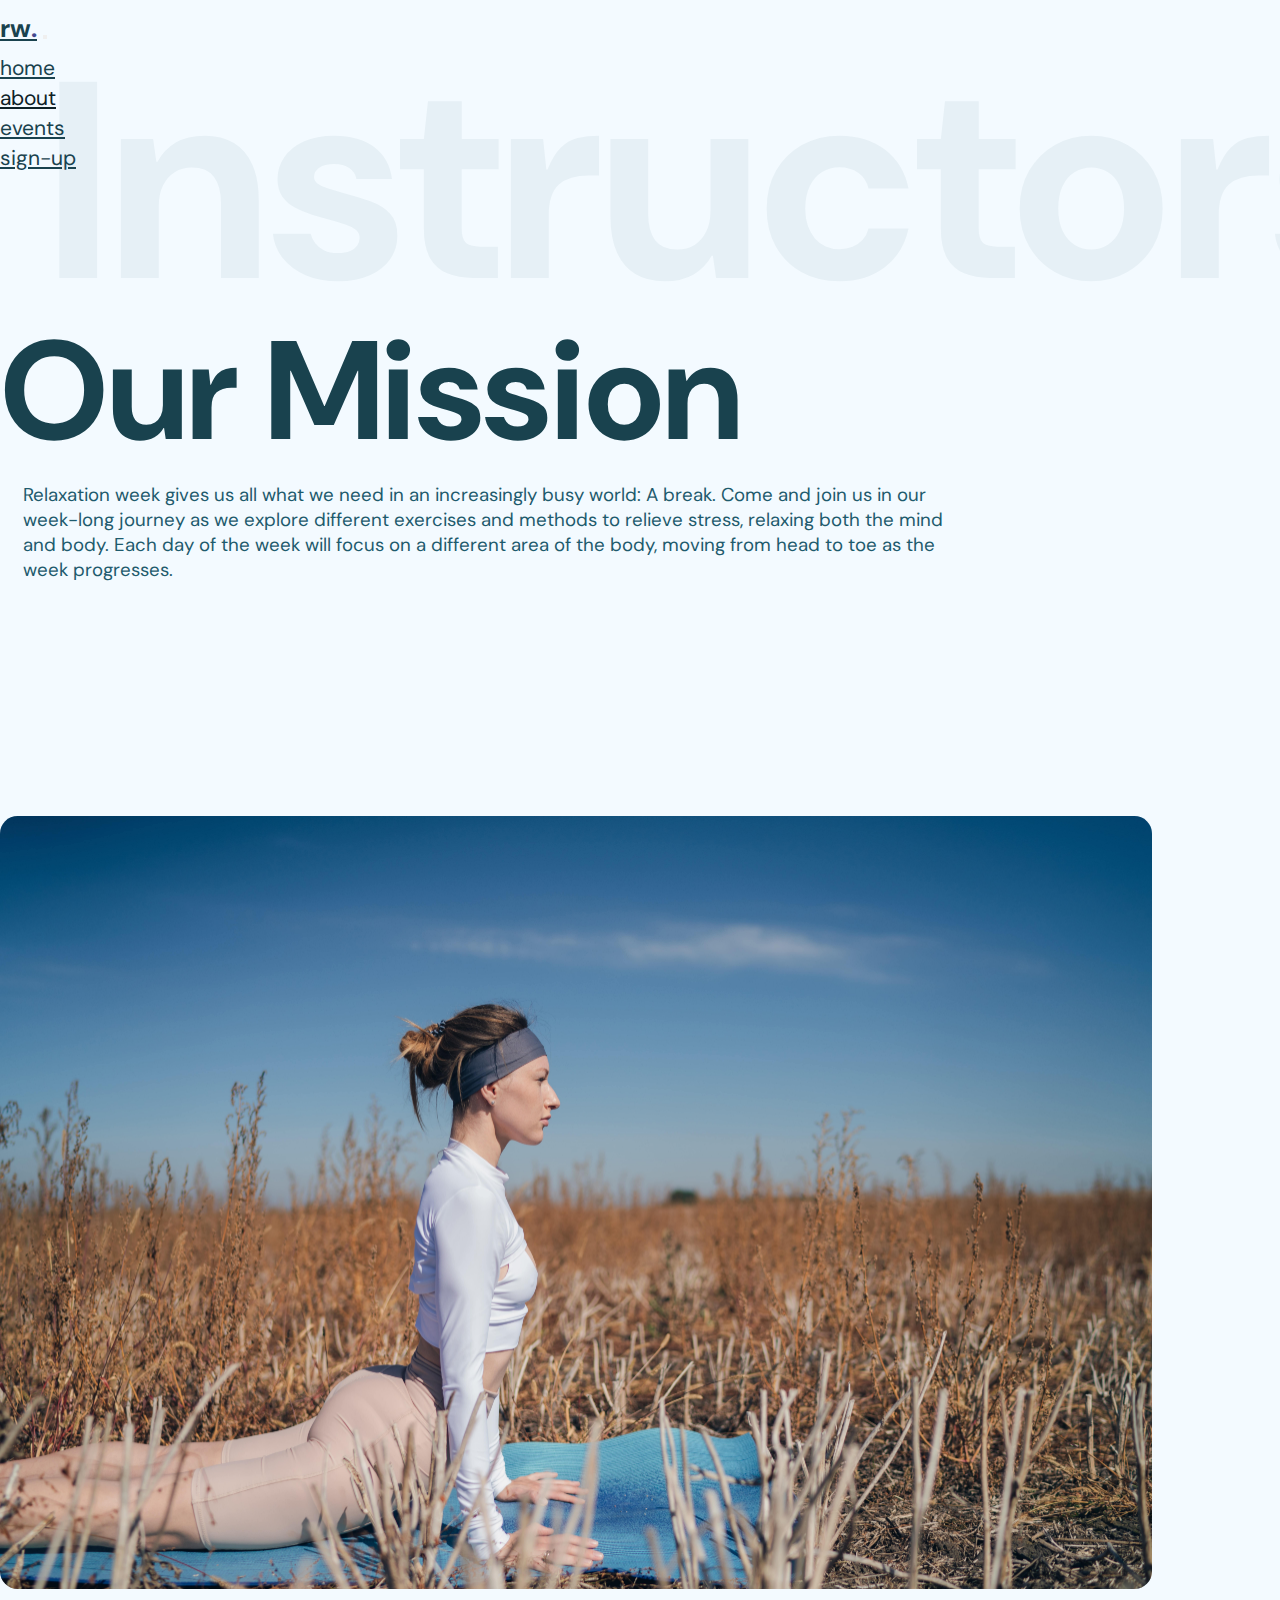
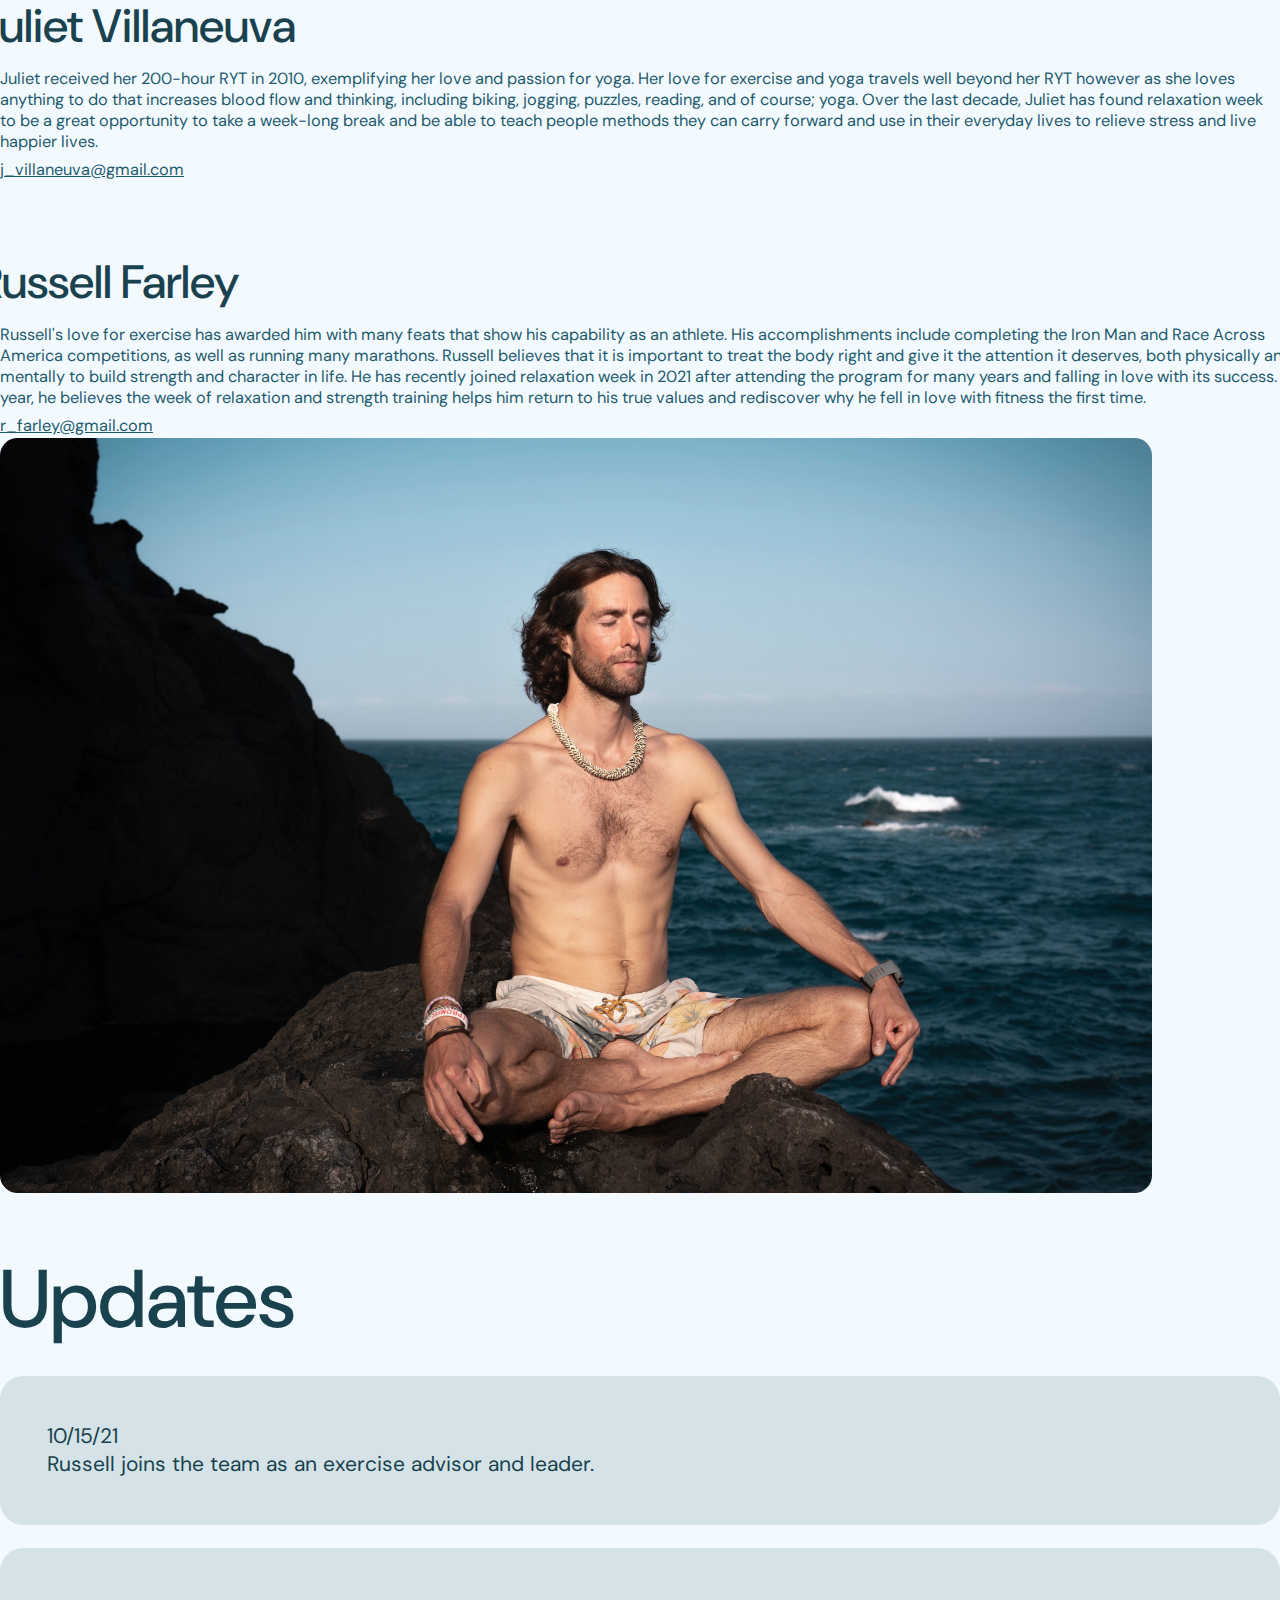
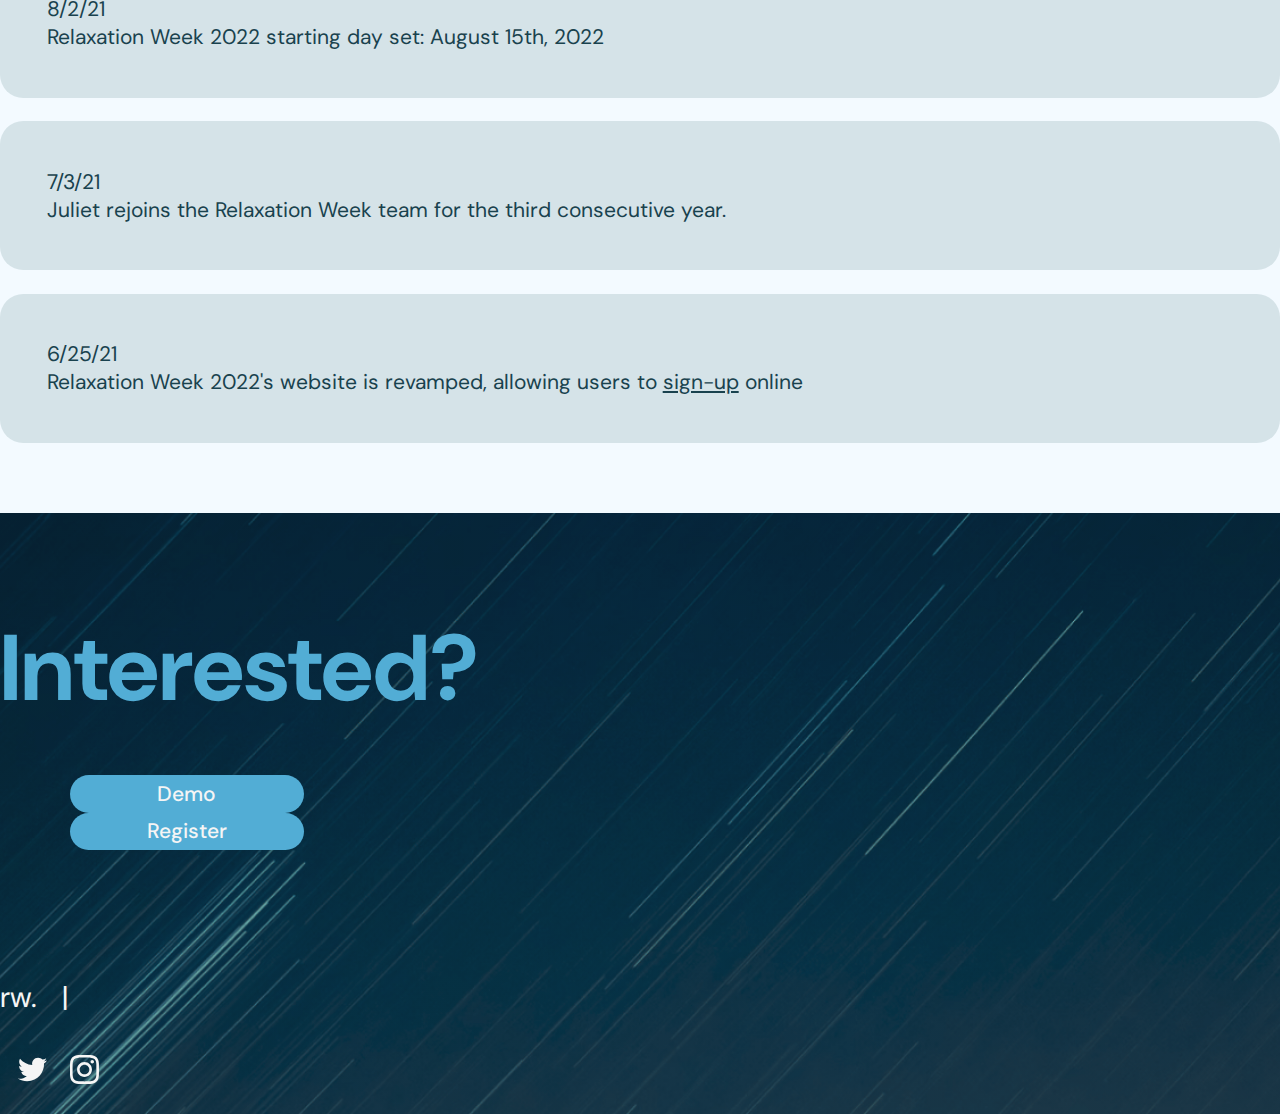
==== commit b7a9b128: "Fix rest of typos" ====
--- a/about.html
+++ b/about.html
@@ -77,7 +77,7 @@
                 as we explore different exercises and methods to relieve stress,
                 relaxing both the mind and body. Each day of the week will focus
                 on a different area of the body, moving from head to toe as the
-                week progresses through.
+                week progresses.
               </p>
             </div>
           </div>
@@ -102,7 +102,7 @@
             <div class="col-lg-6">
               <h2 class="instructors__woman_name">Juliet Villaneuva</h2>
               <p class="instructors__woman_text">
-                Juliet received her 200 hour RYT in 2010, exemplifying her love
+                Juliet received her 200-hour RYT in 2010, exemplifying her love
                 and passion for yoga. Her love for exercise and yoga travels
                 well beyond her RYT however as she loves anything to do that
                 increases blood flow and thinking, including biking, jogging,
@@ -125,7 +125,7 @@
               <p class="instructors__man_text">
                 Russell's love for exercise has awarded him with many feats that
                 show his capability as an athlete. His accomplishments include
-                completing the iron man and race across America competitions, as
+                completing the Iron Man and Race Across America competitions, as
                 well as running many marathons. Russell believes that it is
                 important to treat the body right and give it the attention it
                 deserves, both physically and mentally to build strength and
@@ -226,14 +226,14 @@
                 <a href="#">
                   <img
                     class="footer__twitter"
-                    src="/svg/twitter.svg"
+                    src="https://justinjp126.github.io/Relaxation_Website/svg/twitter.svg"
                     alt="Twitter Logo"
                     id="about-footer-img"
                 /></a>
                 <a href="#"
                   ><img
                     class="footer__instagram"
-                    src="/svg/instagram.svg"
+                    src="https://justinjp126.github.io/Relaxation_Website/svg/instagram.svg"
                     alt="Instagram Logo"
                     id="about-footer-img"
                 /></a>
--- a/css/style.min.css
+++ b/css/style.min.css
@@ -1,4 +1,4 @@
-@import url("https://fonts.googleapis.com/css2?family=DM+Sans:wght@400;500;700&display=swap");@keyframes bounce{0%,20%,50%,80%,100%{transform:translateY(0)}40%{transform:translateY(-10px)}60%{transform:translateY(-5px)}}*{padding:0;margin:0;box-sizing:border-box}html{scroll-behavior:smooth;font-size:16px}@media (min-width: 300px) and (max-width: 1499px){html{font-size:20.5px;font-size:calc(+@import url("https://fonts.googleapis.com/css2?family=DM+Sans:wght@400;500;700&family=Open+Sans:wght@300;400;500;600;700&display=swap");@keyframes bounce{0%,20%,50%,80%,100%{transform:translateY(0)}40%{transform:translateY(-10px)}60%{transform:translateY(-5px)}}*{padding:0;margin:0;box-sizing:border-box}html{scroll-behavior:smooth;font-size:16px}@media (min-width: 300px) and (max-width: 1499px){html{font-size:20.5px;font-size:calc(  16px + (25 - 16) *  (100vw - 300px) / (1500 - 300))}}@media (min-width: 1500px){html{font-size:25px}}body{font-family:"DM Sans", sans-serif;color:black;background-color:#f3faff;overflow-x:hidden}h1,h2,h3,p{margin:0}#icon{font-weight:700;color:#19424e;font-size:1.1rem}#icon span{color:#42498f}.navbar-dark .navbar-nav .nav-link.active,.navbar-dark .navbar-nav .show>.nav-link{font-size:0.9rem !important;color:#0d2127}.navbar-dark .navbar-nav .nav-link:focus,.navbar-dark .navbar-nav .nav-link:hover{color:#0d2127;transition:all 200ms ease-in}.navbar-dark .navbar-nav .nav-link{font-size:0.9rem !important;color:#19424e}.nav-link .active{color:#19424e}.navbar-toggler:focus,.navbar-toggler:active,.navbar-toggler-icon:focus{outline:none;box-shadow:none}.navbar-dark .navbar-toggler{border-color:rgba(255,255,255,0)}.navbar-nav{padding-top:0.3rem}.navActive{background-color:#f3faff !important;color:#19424e !important;padding-top:0.1rem !important;padding-bottom:0.2rem !important;box-shadow:0px 5px 23px 0px #16191e !important;transition:all 250ms ease-in}.navbar{background-color:transparent;padding-top:0.5rem;padding-bottom:0.5rem;box-shadow:0px 0px 0px 0px #16191e;transition:background-color 250ms ease-out, padding-top 250ms ease-out,- padding-bottom 250ms ease-out, box-shadow 100ms ease-out}.navActiveColor{color:#19424e !important;transition:all 250ms ease-in}.navActiveColorPurple{color:#42498f !important;transition:all 250ms ease-in}.white{color:#f5f5f5 !important}.light-white{color:#c9c9c9 !important}.hero{position:relative;height:100vh;width:100vw;display:flex;justify-content:center;align-items:center;text-align:center;flex-direction:column;background-image:linear-gradient(to bottom, rgba(19,20,20,0.7), rgba(19,20,20,0.7)),url("../img/s-migaj-Yui5vfKHuzs-unsplash.jpg");background-size:cover;background-position:center center;background-repeat:no-repeat;background-attachment:fixed;color:#f5f5f5}.hero__title{font-weight:700;font-size:4rem;letter-spacing:-1px}.hero__subtitle{font-weight:400;font-size:0.8rem;max-width:36ch;margin-bottom:1rem}.hero__button{text-transform:capitalize;font-weight:500;border-radius:100px;display:inline-block;cursor:pointer;text-decoration:none;background-color:#387b8e;color:#f5f5f5;outline:none;border:none;font-size:0.7rem;width:6rem;padding:0.2rem 0;margin-bottom:10rem;transition:background-color 200ms ease-out}.hero__button:hover,.hero__button:focus{color:#f5f5f5;background-color:#2a5b69;transition:background-color 250ms ease-in}.hero__arrow{position:absolute;top:90%;left:49%;transform:translateX(-50%);width:2rem;animation:bounce 2s infinite}.message{text-align:center;padding:7rem 0}.message__main{color:#1e5b6d;font-size:1rem;font-weight:500}.message__line{padding-top:3rem;color:#19424e;font-size:8rem;font-weight:700}.message__line span{color:#42498f}.events{background:#194458;background:linear-gradient(90deg, #194458 0%, #11394b 100%);background:-webkit-linear-gradient(90deg, #194458 0%, #11394b 100%);color:#f5f5f5;padding:2rem 0 3rem}.events__title{font-weight:500;text-align:center;font-size:3rem;padding-bottom:1.5rem}.events__meditation{background-image:url(../svg/meditation_bg.svg);background-size:contain;background-repeat:no-repeat;background-position:center;text-align:center;padding:3.25rem}.events__meditation_title{font-size:1.75rem;padding-bottom:0.5rem}.events__meditation_subtitle{font-weight:400;color:#efefef;font-size:0.8rem;padding-bottom:0.5rem}.events__yoga{background-image:url(../svg/yoga_bg.svg);background-size:contain;background-repeat:no-repeat;background-position:center;text-align:center;padding:3.25rem}.events__yoga_title{font-size:1.75rem;padding-bottom:0.5rem}.events__yoga_subtitle{font-weight:400;font-size:0.8rem;color:#efefef;padding-bottom:0.5rem}.events__exercise{background-image:url(../svg/exercise_bg.svg);background-size:contain;background-repeat:no-repeat;background-position:center;text-align:center;padding:3.25rem}.events__exercise_title{font-size:1.75rem;padding-bottom:0.5rem}.events__exercise_subtitle{font-weight:400;font-size:0.8rem;color:#efefef;padding-bottom:0.5rem}.events__button{text-transform:capitalize;font-weight:500;border-radius:100px;display:inline-block;cursor:pointer;text-decoration:none;background-color:transparent;color:#f5f5f5;outline:none;border:2px solid #f5f5f5;font-size:0.7rem;width:70%;padding:0.2rem 0;transition:background-color 200ms ease-out, color 200ms ease-out}.events__button:hover,.events__button:focus{color:#1e5b6d;background-color:#f5f5f5;transition:background-color 250ms ease-in, color 250ms ease-in}.countdown{background-color:#f3faff;padding:2rem 1rem 3rem}.countdown__title{color:#19424e;font-weight:500;font-size:2rem;padding-bottom:1rem;text-align:center}.countdown__container{text-align:center;padding:0 4rem}.countdown__numbers{color:#19424e;font-weight:500;margin:0;font-size:2.5rem}.countdown__labels{color:#707070;font-weight:400;font-size:0.6rem}.countdown__button{text-align:center;text-transform:capitalize;font-weight:500;border-radius:100px;display:inline-block;cursor:pointer;text-decoration:none;background-color:#19424e;color:#f5f5f5;outline:none;border:none;font-size:1rem;width:8rem;padding:0.2rem 0;transition:background-color 200ms ease-out}.countdown__button:hover,.countdown__button:focus{color:#f5f5f5;background-color:#0d2127;transition:background-color 250ms ease-in}.footer{color:#19424e;padding:1rem 0 2rem}.footer__text{font-size:1.25rem;font-weight:400;margin:0}.footer__text span{padding-left:0.75rem}.footer__twitter,.footer__instagram{filter:invert(24%) sepia(7%) saturate(3116%) hue-rotate(148deg) brightness(98%) contrast(103%);width:1.25rem;margin-left:0.75rem}.mission{background-color:#f3faff;padding-top:5rem}.mission__title{color:#19424e;font-size:6rem;font-weight:700}.mission__text{color:#1e5b6d;font-size:0.8rem;font-weight:400;padding-left:1rem;max-width:75ch}.instructors{background-color:#f3faff;padding-top:2rem}.instructors__title{color:rgba(37,89,104,0.06);font-size:12rem;position:absolute;top:0;left:2rem;z-index:1}.instructors__woman{position:relative;z-index:10;padding-top:8rem}.instructors__woman_image{width:90%;object-fit:cover;border-radius:0.75rem;height:auto}.instructors__woman_name{color:#19424e;font-size:2rem;font-weight:500;margin-left:-1rem}.instructors__woman_text{padding-top:0.5rem;color:#1e5b6d;font-size:0.7rem;font-weight:400}.instructors__woman_email{padding-top:0.5rem;color:#1e5b6d;font-size:0.7rem;font-weight:400;text-decoration:underline}.instructors__woman_email:hover,.instructors__woman_email:focus{color:#19424e;transition:color 200ms ease-in}.instructors__man{position:relative;z-index:10;padding-top:3rem}.instructors__man_image{width:90%;height:auto;object-fit:cover;border-radius:0.75rem}.instructors__man_name{color:#19424e;font-size:2rem;font-weight:500;margin-left:-1rem}.instructors__man_text{padding-top:0.5rem;color:#1e5b6d;font-size:0.7rem;font-weight:400}.instructors__man_email{padding-top:0.5rem;color:#1e5b6d;font-size:0.7rem;font-weight:400;text-decoration:underline}.instructors__man_email:hover,.instructors__man_email:focus{color:#19424e;transition:color 200ms ease-in}.instructors__man_fix{margin-right:-2rem}.updates{padding:2rem 0}.updates__title{color:#19424e;font-size:3.5rem;font-weight:500}.updates__bg{background-color:#d5e3e8;border-radius:1rem;padding:2rem;margin:1rem 0}.updates__date{color:#19424e;font-size:0.9rem}.updates__text{color:#19424e;font-size:0.9rem}.updates__text_link{text-decoration:underline;color:inherit}.updates__text_link:hover,.updates__text_link:focus{color:#19424e;transition:color 200ms ease-in}.interested{background-image:linear-gradient(to bottom, rgba(19,20,20,0.3), rgba(19,20,20,0.3)),url(../img/starry_bg-min.png);background-repeat:no-repeat;background-position:center;background-size:cover}.interested__container{padding:4rem 0 3rem}.interested__title{color:#52add5;font-size:4rem;font-weight:700;padding-bottom:2rem}.interested__button{color:#f5f5f5;text-align:center;text-transform:capitalize;font-weight:500;border-radius:100px;display:inline-block;cursor:pointer;text-decoration:none;background-color:#52add5;outline:none;border:none;font-size:0.9rem;width:10rem;padding:0.2rem 0;transition:background-color 200ms ease-out;margin:0 3rem}.interested__button:hover,.interested__button:focus{color:#f5f5f5;background-color:#3097c4;transition:background-color 250ms ease-in}.interested #about-footer{padding-bottom:1rem}.interested #about-footer-text{margin-top:1.5rem;color:#f5f5f5}.interested #about-footer-img{margin-top:1.65rem;filter:invert(99%) sepia(4%) saturate(1123%) hue-rotate(239deg) brightness(115%) contrast(92%)}
+ padding-bottom 250ms ease-out, box-shadow 100ms ease-out}.navActiveColor{color:#19424e !important;transition:all 250ms ease-in}.navActiveColorPurple{color:#42498f !important;transition:all 250ms ease-in}.white{color:#f5f5f5 !important}.light-white{color:#c9c9c9 !important}.hero{position:relative;height:100vh;width:100vw;display:flex;justify-content:center;align-items:center;text-align:center;flex-direction:column;background-image:linear-gradient(to bottom, rgba(19,20,20,0.7), rgba(19,20,20,0.7)),url("../img/s-migaj-Yui5vfKHuzs-unsplash.jpg");background-size:cover;background-position:center center;background-repeat:no-repeat;background-attachment:fixed;color:#f5f5f5}.hero__title{font-weight:700;font-size:4rem;letter-spacing:-1px}.hero__subtitle{font-weight:400;font-size:0.8rem;max-width:36ch;margin-bottom:1rem}.hero__button{text-transform:capitalize;font-weight:500;border-radius:100px;display:inline-block;cursor:pointer;text-decoration:none;background-color:#387b8e;color:#f5f5f5;outline:none;border:none;font-size:0.7rem;width:6rem;padding:0.2rem 0;margin-bottom:10rem;transition:background-color 200ms ease-out}.hero__button:hover,.hero__button:focus{color:#f5f5f5;background-color:#2a5b69;transition:background-color 250ms ease-in}.hero__arrow{position:absolute;top:90%;left:49%;transform:translateX(-50%);width:2rem;animation:bounce 2s infinite}.message{text-align:center;padding:7rem 0}.message__main{color:#1e5b6d;font-size:1rem;font-weight:500}.message__line{padding-top:3rem;color:#19424e;font-size:8rem;font-weight:700}.message__line span{color:#42498f}.events{background:#194458;background:linear-gradient(90deg, #194458 0%, #11394b 100%);background:-webkit-linear-gradient(90deg, #194458 0%, #11394b 100%);color:#f5f5f5;padding:2rem 0 3rem}.events__title{font-weight:500;text-align:center;font-size:3rem;padding-bottom:1.5rem}.events__meditation{background-image:url(../svg/meditation_bg.svg);background-size:contain;background-repeat:no-repeat;background-position:center;text-align:center;padding:3.25rem}.events__meditation_title{font-size:1.75rem;padding-bottom:0.5rem}.events__meditation_subtitle{font-weight:400;color:#efefef;font-size:0.8rem;padding-bottom:0.5rem}.events__yoga{background-image:url(../svg/yoga_bg.svg);background-size:contain;background-repeat:no-repeat;background-position:center;text-align:center;padding:3.25rem}.events__yoga_title{font-size:1.75rem;padding-bottom:0.5rem}.events__yoga_subtitle{font-weight:400;font-size:0.8rem;color:#efefef;padding-bottom:0.5rem}.events__exercise{background-image:url(../svg/exercise_bg.svg);background-size:contain;background-repeat:no-repeat;background-position:center;text-align:center;padding:3.25rem}.events__exercise_title{font-size:1.75rem;padding-bottom:0.5rem}.events__exercise_subtitle{font-weight:400;font-size:0.8rem;color:#efefef;padding-bottom:0.5rem}.events__button{text-transform:capitalize;font-weight:500;border-radius:100px;display:inline-block;cursor:pointer;text-decoration:none;background-color:transparent;color:#f5f5f5;outline:none;border:2px solid #f5f5f5;font-size:0.7rem;width:70%;padding:0.2rem 0;transition:background-color 200ms ease-out, color 200ms ease-out}.events__button:hover,.events__button:focus{color:#1e5b6d;background-color:#f5f5f5;transition:background-color 250ms ease-in, color 250ms ease-in}.countdown{background-color:#f3faff;padding:2rem 1rem 3rem}.countdown__title{color:#19424e;font-weight:500;font-size:2rem;padding-bottom:1rem;text-align:center}.countdown__container{text-align:center;padding:0 4rem}.countdown__numbers{color:#19424e;font-weight:500;margin:0;font-size:2.5rem}.countdown__labels{color:#707070;font-weight:400;font-size:0.6rem}.countdown__button{text-align:center;text-transform:capitalize;font-weight:500;border-radius:100px;display:inline-block;cursor:pointer;text-decoration:none;background-color:#19424e;color:#f5f5f5;outline:none;border:none;font-size:1rem;width:8rem;padding:0.2rem 0;transition:background-color 200ms ease-out}.countdown__button:hover,.countdown__button:focus{color:#f5f5f5;background-color:#0d2127;transition:background-color 250ms ease-in}.footer{color:#19424e;padding:1rem 0 2rem}.footer__text{font-size:1.25rem;font-weight:400;margin:0}.footer__text span{padding-left:0.75rem}.footer__twitter,.footer__instagram{filter:invert(24%) sepia(7%) saturate(3116%) hue-rotate(148deg) brightness(98%) contrast(103%);width:1.25rem;margin-left:0.75rem}.mission{background-color:#f3faff;padding-top:5rem}.mission__title{color:#19424e;font-size:6rem;font-weight:700}.mission__text{color:#1e5b6d;font-size:0.8rem;font-weight:400;padding-left:1rem;max-width:75ch}.instructors{background-color:#f3faff;padding-top:2rem}.instructors__title{color:rgba(37,89,104,0.06);font-size:12rem;position:absolute;top:0;left:2rem;z-index:1}.instructors__woman{position:relative;z-index:10;padding-top:8rem}.instructors__woman_image{width:90%;object-fit:cover;border-radius:0.75rem;height:auto}.instructors__woman_name{color:#19424e;font-size:2rem;font-weight:500;margin-left:-1rem}.instructors__woman_text{padding-top:0.5rem;color:#1e5b6d;font-size:0.7rem;font-weight:400}.instructors__woman_email{padding-top:0.5rem;color:#1e5b6d;font-size:0.7rem;font-weight:400;text-decoration:underline}.instructors__woman_email:hover,.instructors__woman_email:focus{color:#19424e;transition:color 200ms ease-in}.instructors__man{position:relative;z-index:10;padding-top:3rem}.instructors__man_image{width:90%;height:auto;object-fit:cover;border-radius:0.75rem}.instructors__man_name{color:#19424e;font-size:2rem;font-weight:500;margin-left:-1rem}.instructors__man_text{padding-top:0.5rem;color:#1e5b6d;font-size:0.7rem;font-weight:400}.instructors__man_email{padding-top:0.5rem;color:#1e5b6d;font-size:0.7rem;font-weight:400;text-decoration:underline}.instructors__man_email:hover,.instructors__man_email:focus{color:#19424e;transition:color 200ms ease-in}.instructors__man_fix{margin-right:-2rem}.updates{padding:2rem 0}.updates__title{color:#19424e;font-size:3.5rem;font-weight:500}.updates__bg{background-color:#d5e3e8;border-radius:1rem;padding:2rem;margin:1rem 0}.updates__date{color:#19424e;font-size:0.9rem}.updates__text{color:#19424e;font-size:0.9rem}.updates__text_link{text-decoration:underline;color:inherit}.updates__text_link:hover,.updates__text_link:focus{color:#19424e;transition:color 200ms ease-in}.interested{background-image:linear-gradient(to bottom, rgba(19,20,20,0.3), rgba(19,20,20,0.3)),url(../img/starry_bg-min.png);background-repeat:no-repeat;background-position:center;background-size:cover}.interested__container{padding:4rem 0 3rem}.interested__title{color:#52add5;font-size:4rem;font-weight:700;padding-bottom:2rem}.interested__button{color:#f5f5f5;text-align:center;text-transform:capitalize;font-weight:500;border-radius:100px;display:inline-block;cursor:pointer;text-decoration:none;background-color:#52add5;outline:none;border:none;font-size:0.9rem;width:10rem;padding:0.2rem 0;transition:background-color 200ms ease-out;margin:0 3rem}.interested__button:hover,.interested__button:focus{color:#f5f5f5;background-color:#3097c4;transition:background-color 250ms ease-in}.interested #about-footer{padding-bottom:1rem}.interested #about-footer-text{margin-top:1.5rem;color:#f5f5f5}.interested #about-footer-img{margin-top:1.65rem;filter:invert(99%) sepia(4%) saturate(1123%) hue-rotate(239deg) brightness(115%) contrast(92%)}.eventsMain{background-color:#f3faff;position:relative;padding-top:17%}.eventsMain__title{font-weight:700;color:#19424e;font-size:5rem;position:relative;z-index:10}.eventsMain__text{font-weight:400;color:#1e5b6d;font-size:0.8rem;position:relative;z-index:10;max-width:45ch;padding-bottom:1rem}.eventsMain__arrow{border-radius:50%;width:2rem;height:2rem;padding:13px;border:2px solid #1e5b6d}.eventsMain__img{position:absolute;right:0;top:0;width:auto;height:102vh;z-index:1}.tryIt{margin-top:15rem;background-color:#cce4ec;padding:4rem 0}.tryIt__title{color:#395a64;font-size:4rem;font-weight:400}.tryIt__text{padding-top:0.5rem;font-size:0.8rem;font-weight:400;color:#395a64}.tryIt__button{color:#1e3f48;text-decoration:none;font-size:3rem;transition:top ease 0.5s;display:inline-block;top:0;position:relative;border-radius:50%;min-width:17rem;min-height:17rem;background:#60aabe;background:linear-gradient(45deg, #60aabe 0%, #418b9f 100%);background:-webkit-linear-gradient(45deg, #60aabe 0%, #418b9f 100%);text-align:center;box-shadow:rgba(50,50,93,0.25) 0px 30px 60px -12px,rgba(0,0,0,0.3) 0px 18px 36px -18px}.tryIt__button:before{content:"";display:inline-block;vertical-align:middle;padding-top:100%;height:0}.tryIt__button:hover{color:#1e3f48;top:-5px}.calendar{padding:3rem 0;background-color:#f3faff}.calendar__bg{background-color:#d5e3e8;border-radius:0.75rem;padding:2rem 4rem}.calendar__title{color:#19424e;font-size:4rem;font-weight:400}.calendar__text{font-size:0.85rem;padding-left:0.5rem;color:#1e5b6d;margin-bottom:2rem}.calendar__time{font-family:"Open Sans";margin-bottom:2em;color:#19424e;font-size:1.1rem}.calendar__day{font-family:"Open Sans";margin-bottom:4rem;color:#19424e;font-size:1.1rem}.calendar__button{font-family:"Open Sans";text-transform:capitalize;font-weight:500;border-radius:100px;display:inline-block;cursor:pointer;text-decoration:none;background-color:#387b8e;color:#f5f5f5;outline:none;border:none;font-size:0.6rem;width:7rem;height:1.3rem;transition:background-color 200ms ease-out}.calendar__button:hover,.calendar__button:focus{color:#f5f5f5;background-color:#2a5b69;transition:background-color 250ms ease-in}.contact__container{display:flex;align-items:center;justify-content:center;height:100vh}.contact{color:white;background-color:#1e5b6d;padding:1rem;width:50%;min-width:19rem;border-radius:30px}.contact__title{font-weight:500;font-size:2rem;margin-bottom:1rem;color:#f5f5f5}.contact__name{margin-bottom:1rem}.contact__email{margin-bottom:1rem}.contact__message{margin-bottom:1rem}.contact__message_message{border-radius:15px !important}.contact .form-control{background-color:#194d5d;border:1px solid #194d5d;color:white;border-radius:2rem;width:90%;margin:0;padding:0.15rem 0.65rem;font-size:0.9rem;font-weight:400}.contact .form-control::placeholder{color:#acacac;opacity:1}.contact .form-control:focus{border-color:#324377;outline:0;box-shadow:0 0 0 0.2rem rgba(50,67,119,0.25) !important}.contact .was-validated .form-control:invalid,.contact .was-validated .form-control:invalid:focus,.contact .form-control:-moz-ui-invalid{box-shadow:none;outline:none}.contact__button{display:inline-block;width:4rem;cursor:pointer;text-decoration:none;background-color:#194d5d;color:white;text-align:center;outline:none;border:none;font-size:1rem;border-radius:100px;padding:0.05rem 0.5rem;transition:background-color 200ms ease-out;justify-content:flex-end}.contact__button:hover,.contact__button:focus{color:white;background-color:#143c49;transition:background-color 250ms ease-in}.demoBg{background-color:#cce4ec;height:100vh}.session{padding-top:6rem}.session__title{text-align:center;font-size:4rem;color:#1e5b6d;font-weight:500}.blob{margin-top:1rem}.blob__container{display:flex;justify-content:center;align-items:center}.blob__exercise{background-image:url(/svg/exercise_bg2.svg)}.blob__yoga{background-image:url(/svg/yoga_bg2.svg)}.blob__meditation{background-image:url(/svg/meditation_bg2.svg)}.blob__exercise,.blob__yoga,.blob__meditation{background-repeat:no-repeat;background-position:center;background-size:contain;padding:7rem 3rem;position:relative;top:0;transition:300ms ease-in top;cursor:pointer;text-decoration:none}.blob__exercise:hover,.blob__yoga:hover,.blob__meditation:hover,.blob__exercise:focus,.blob__yoga:focus,.blob__meditation:focus{top:-5px}.blob__text{color:#f5f5f5;font-weight:500;font-size:2rem}.meditationDemo{display:flex;justify-content:center;align-items:center;height:100vh;color:blue}.meditationDemo__title{color:#1e5b6d;font-size:5rem;font-weight:400;animation:fadeInAndOutAnimation ease 10s;animation-iteration-count:1;animation-fill-mode:forwards}.meditationDemo__subtitle{color:#1e5b6d;font-size:1rem;font-weight:400;text-align:center;animation:fadeInAndOutAnimation ease 10s;animation-iteration-count:1;animation-fill-mode:forwards}.meditationDemo__text{position:absolute;top:50%;left:50%;transform:translate(-50%, -50%);font-size:5rem;color:#1e5b6d;font-weight:500;opacity:0;width:100%;text-align:center}.meditationDemo .text10:hover{color:#13323b;transition:color 200ms ease-in;cursor:default}.meditationDemo .text1{animation:fadeInAndOutAnimation 5s linear 10s 1 forwards}.meditationDemo .text2{animation:fadeInAndOutAnimation 3s linear 15s 1 forwards}.meditationDemo .text3{animation:fadeInAndOutAnimation 6s linear 18s 1 forwards}.meditationDemo .text4{animation:fadeInAndOutAnimation 5s linear 24s 1 forwards}.meditationDemo .text5{animation:fadeInAndOutAnimation 3s linear 29s 1 forwards}.meditationDemo .text6{animation:fadeInAndOutAnimation 6s linear 32s 1 forwards}.meditationDemo .text7{animation:fadeInAndOutAnimation 5s linear 38s 1 forwards}.meditationDemo .text8{animation:fadeInAndOutAnimation 3s linear 43s 1 forwards}.meditationDemo .text9{animation:fadeInAndOutAnimation 6s linear 46s 1 forwards}.meditationDemo .text10{animation:fadeInAnimation 3s linear 52s 1 forwards}@keyframes fadeInAnimation{0%{opacity:0}100%{opacity:1}}@keyframes fadeOutAnimation{0%{opacity:1}100%{opacity:0}}@keyframes fadeInAndOutAnimation{0%{opacity:0}50%{opacity:1}100%{opacity:0}}
